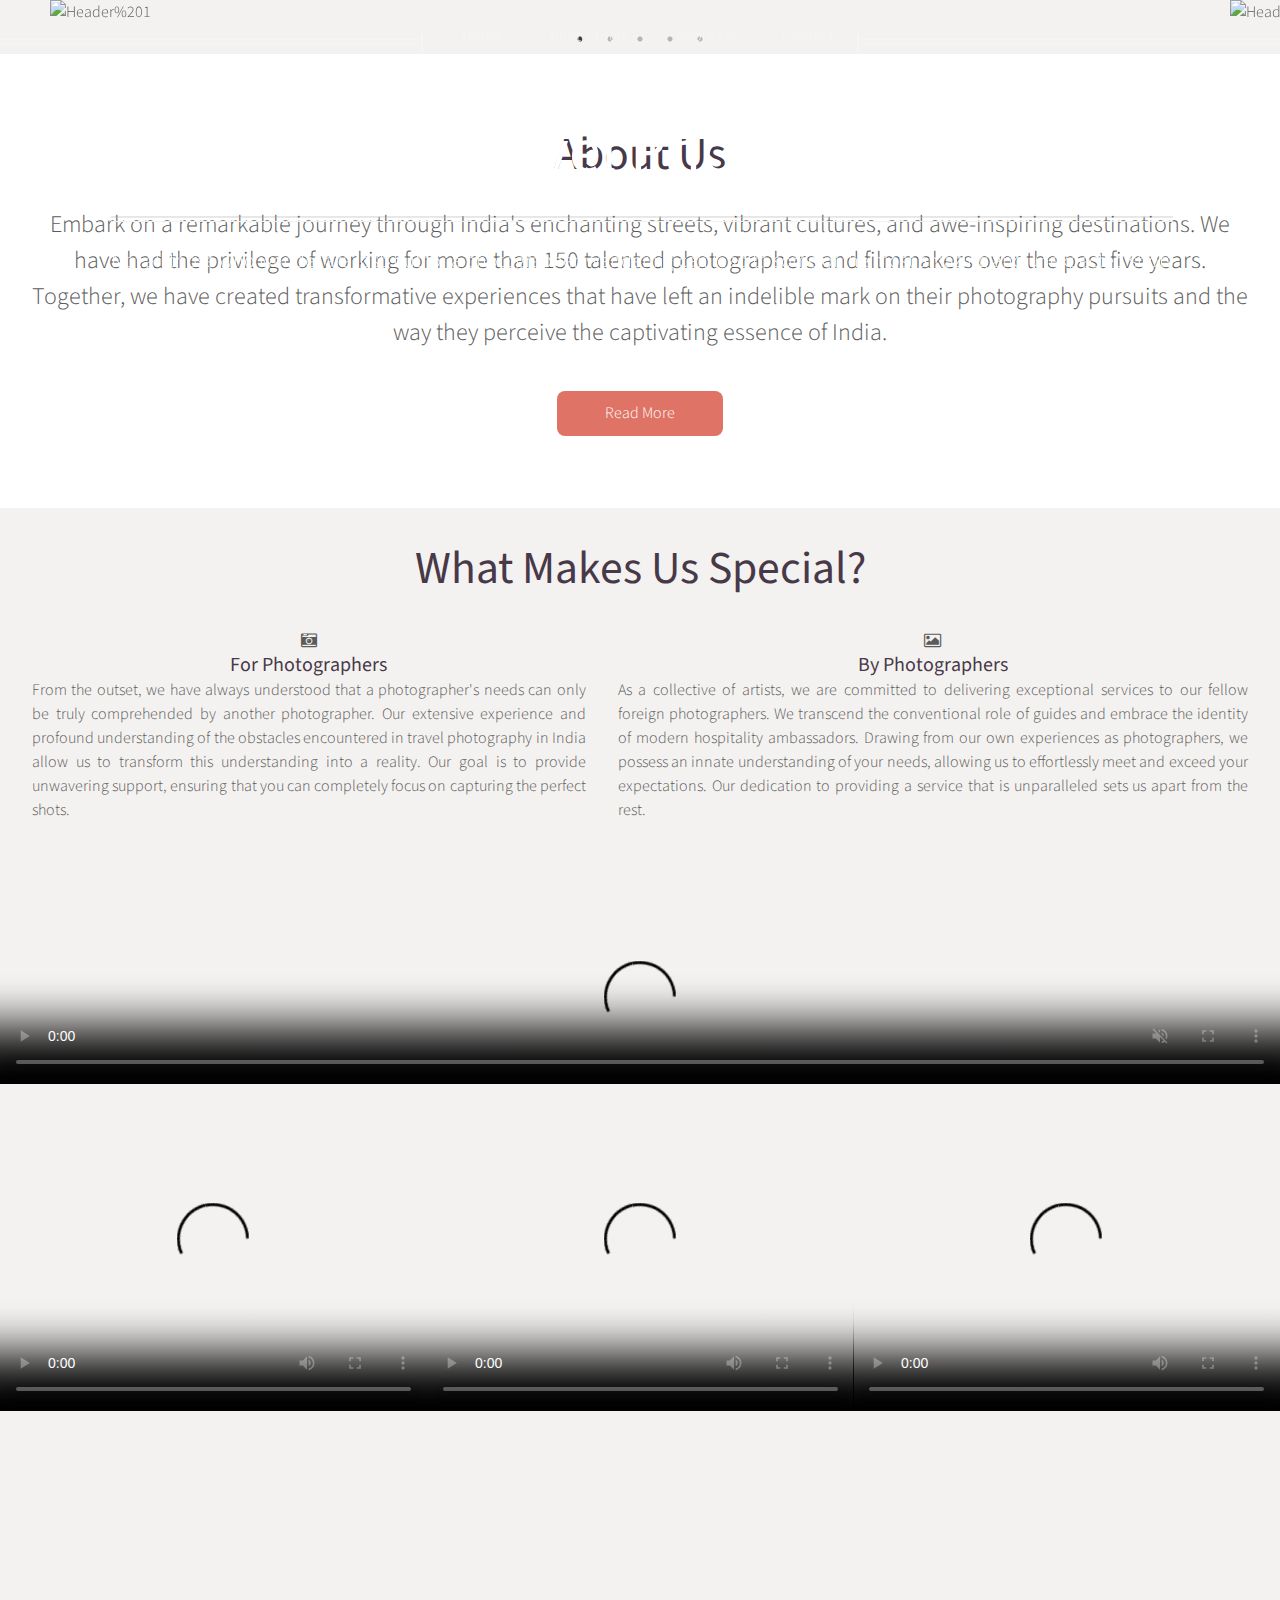
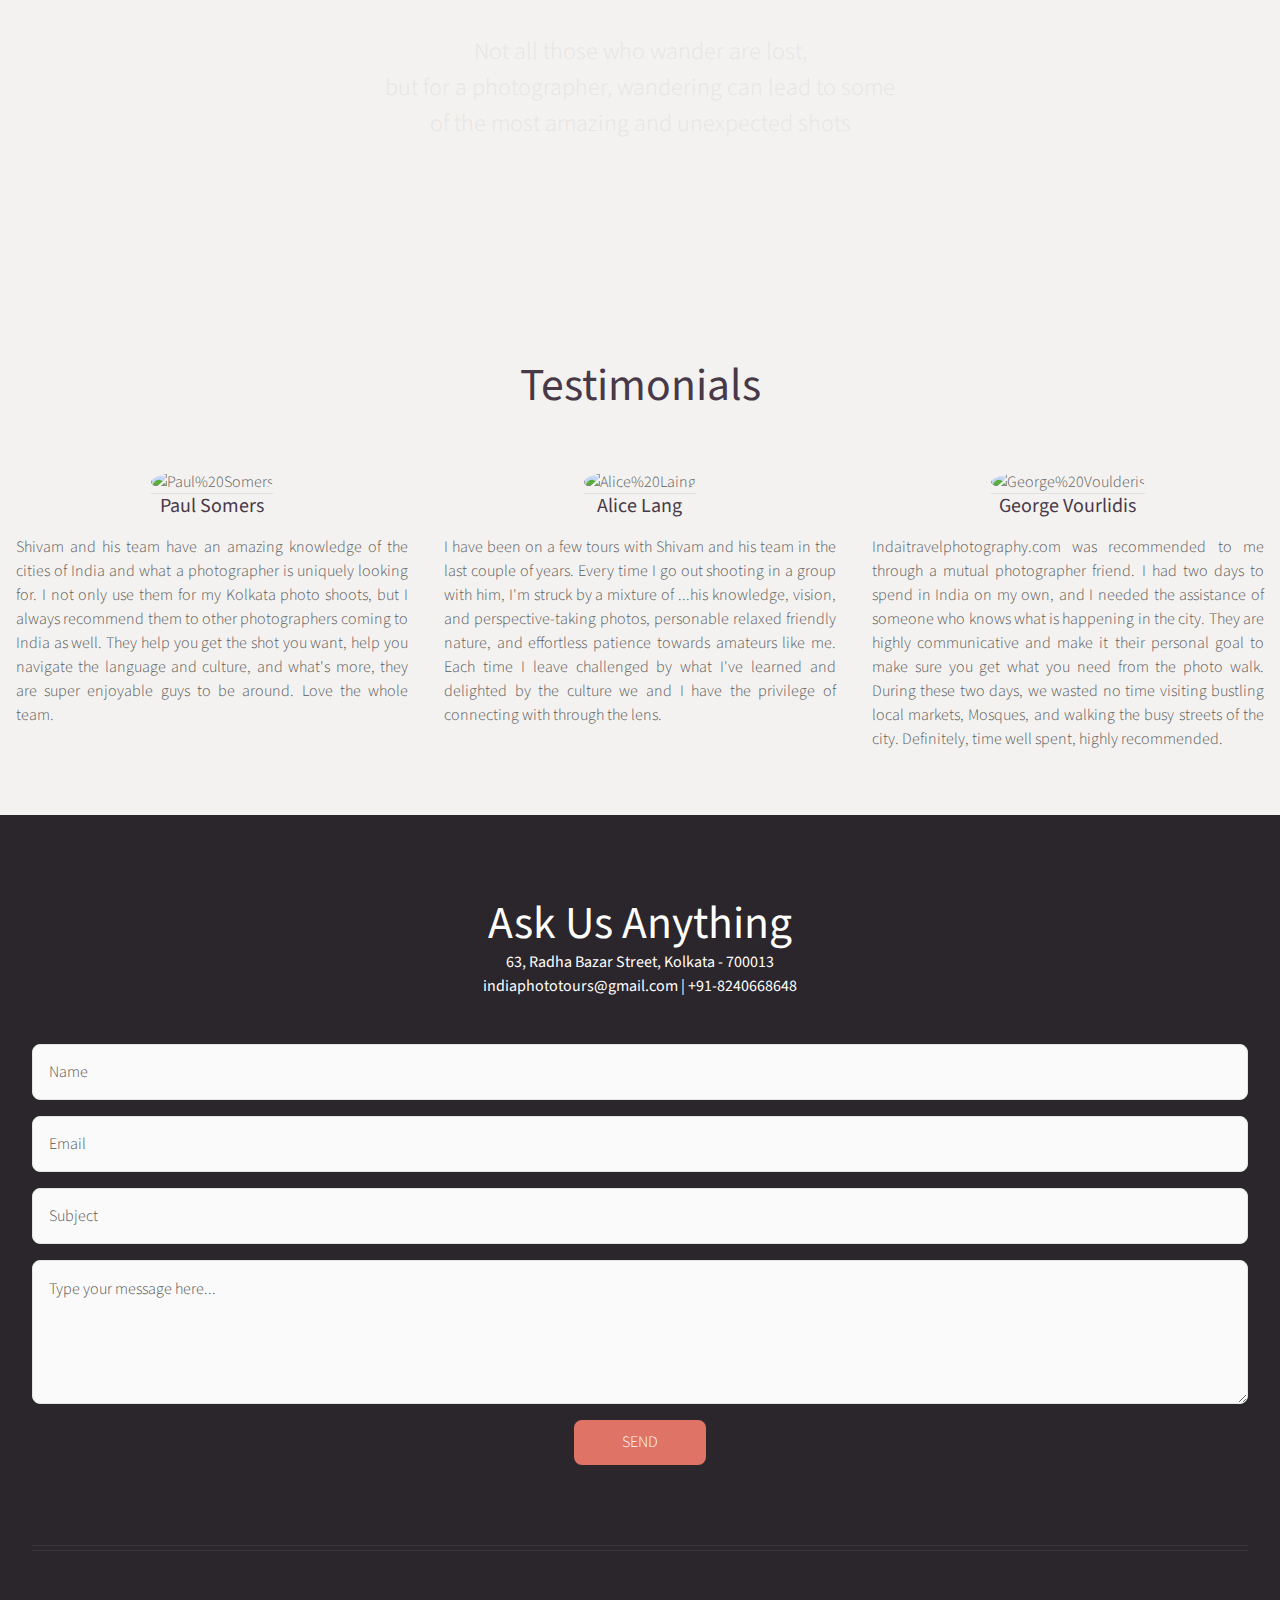
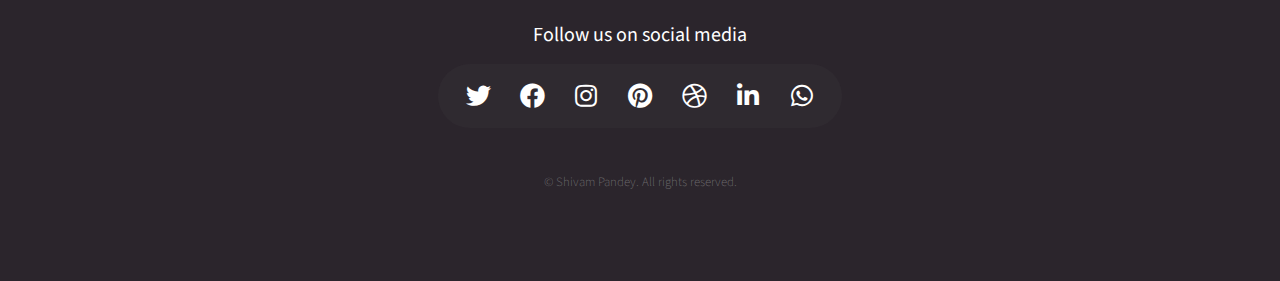
==== index.html @ 5b54e278 "added remaining" ====
<!DOCTYPE html>
<html>
  <head>
    <title>India Travel Photography</title>
    <meta charset="utf-8" />
    <meta
      name="viewport"
      content="width=device-width, initial-scale=1, user-scalable=no"
    />
    <link href="https://vjs.zencdn.net/8.3.0/video-js.css" rel="stylesheet" />
    <link rel="stylesheet" href="assets/css/main.css" />
    <link rel="stylesheet" type="text/css" href="assets/slick/slick.css" />
    <link
      rel="stylesheet"
      href="assets/css/font-awesome/css/font-awesome.min.css"
    />
    <link
      rel="stylesheet"
      type="text/css"
      href="assets/slick/slick-theme.css"
    />
    <link
      rel="apple-touch-icon"
      sizes="180x180"
      href="favicon_io/apple-touch-icon.png"
    />
    <link
      rel="icon"
      type="image/png"
      sizes="32x32"
      href="favicon_io/favicon-32x32.png"
    />
    <link
      rel="icon"
      type="image/png"
      sizes="16x16"
      href="favicon_io/favicon-16x16.png"
    />
    <link rel="manifest" href="favicon_io/site.webmanifest" />

    <noscript>
      <link rel="stylesheet" href="assets/css/noscript.css"
    /></noscript>
  </head>
  <body class="homepage is-preload">
    <div id="page-wrapper">
      <!-- Header -->
      <div class="header-wrapper">
        <div class="carousal-slick">
          <div>
            <img
              srcset="images/header_resize/Header%201.jpg"
              sizes="(min-width: 1536px) 1030px, 100vw"
              class="header-image"
              oncontextmenu="return false;"
              alt="Header%201"
            />
          </div>
          <div>
            <img
              srcset="images/header_resize/Header%202.jpg"
              class="header-image"
              oncontextmenu="return false;"
              alt="Header%202"
            />
          </div>
          <div>
            <img
              srcset="images/header_resize/Header%203.jpg"
              class="header-image"
              oncontextmenu="return false;"
              alt="Header%203"
            />
          </div>
          <div>
            <img
              srcset="images/header_resize/Header4.jpg"
              class="header-image"
              oncontextmenu="return false;"
              alt="Header%204"
            />
          </div>
          <div>
            <img
              srcset="images/header_resize/Header%205.jpg"
              sizes="(min-width: 960px) 540px, 100vw"
              class="header-image"
              oncontextmenu="return false;"
              alt="Header%205"
            />
          </div>
        </div>
        <nav id="nav">
          <ul>
            <li>
              <a href="index.html">Home</a>
            </li>
            <li>
              <a href="#">Photo Tours</a>
              <ul>
                <li>
                  <a href="tours/varanasi/">Kolkata - Varansi Photo Tour</a>
                </li>
                <li>
                  <a href="tours/durga-puja/"
                    >Kolkata X Durga Puja Photo Tour</a
                  >
                </li>
                <li>
                  <a href="tours/gajan/">Kolkata X Gajan Festival Photo Tour</a>
                </li>
                <!-- <li>
                                <a href="#">And a submenu &hellip;</a>
                                <ul>
                                  <li><a href="#">Lorem ipsum dolor</a></li>
                                  <li><a href="#">Phasellus consequat</a></li>
                                  <li><a href="#">Magna phasellus</a></li>
                                  <li><a href="#">Etiam dolore nisl</a></li>
                                </ul>
                          </li> -->
                <li>
                  <a href="tours/india/">Lens on India: Photo tour</a>
                </li>
                <li>
                  <a href="tours/nagaland/"
                    >Nagaland - Hornbill Festival Photo Tour</a
                  >
                </li>
              </ul>
            </li>
            <li>
              <a href="about/">About Us</a>
            </li>
            <li>
              <a href="#footer" class="scrolly">Contact</a>
            </li>
          </ul>
        </nav>
        <div id="header">
          <div class="inner">
            <header>
              <h1>India Travel Photography</h1>
              <hr />
              <p id="description">
                Not all those who wander are lost, but for a photographer,
                wandering can lead to some of the most amazing and unexpected
                shots
              </p>
            </header>
          </div>
        </div>
      </div>
      <!-- Banner -->
      <section id="banner">
        <header>
          <h2>About Us</h2>
          <p>
            Embark on a remarkable journey through India's enchanting streets,
            vibrant cultures, and awe-inspiring destinations. We have had the
            privilege of working for more than 150 talented photographers and
            filmmakers over the past five years. Together, we have created
            transformative experiences that have left an indelible mark on their
            photography pursuits and the way they perceive the captivating
            essence of India.
          </p>
        </header>
        <footer>
          <a href="/about/" class="button circled scrolly">Read More</a>
        </footer>
      </section>
      <section id="banner-makes-us-special">
        <header>
          <h2>What Makes Us Special?</h2>
          <div id="special-photographer" class="padding-around">
            <div id="content-for-photgrapher" class="padding-around">
              <i class="fa fa-camera-retro"></i>
              <h3>For Photographers</h3>
              <p>
                From the outset, we have always understood that a photographer's
                needs can only be truly comprehended by another photographer.
                Our extensive experience and profound understanding of the
                obstacles encountered in travel photography in India allow us to
                transform this understanding into a reality. Our goal is to
                provide unwavering support, ensuring that you can completely
                focus on capturing the perfect shots.
              </p>
            </div>
            <div id="content-by-photgrapher" class="padding-around">
              <i class="fa fa-picture-o" aria-hidden="true"></i>
              <h3>By Photographers</h3>
              <p>
                As a collective of artists, we are committed to delivering
                exceptional services to our fellow foreign photographers. We
                transcend the conventional role of guides and embrace the
                identity of modern hospitality ambassadors. Drawing from our own
                experiences as photographers, we possess an innate understanding
                of your needs, allowing us to effortlessly meet and exceed your
                expectations. Our dedication to providing a service that is
                unparalleled sets us apart from the rest.
              </p>
            </div>
          </div>
        </header>
      </section>
      <!-- Main -->
      <!-- <div class="wrapper style2">
        <article id="main" class="container special">
          <a href="#" class="image featured"
            ><img src="images/pic06.jpg" alt=""
          /></a>
          <header>
            <h2><a href="#">Sed massa imperdiet magnis</a></h2>
            <p>
              Sociis aenean eu aenean mollis mollis facilisis primis ornare
              penatibus aenean. Cursus ac enim pulvinar curabitur morbi
              convallis. Lectus malesuada sed fermentum dolore amet.
            </p>
          </header>
          <p>
            Commodo id natoque malesuada sollicitudin elit suscipit. Curae
            suspendisse mauris posuere accumsan massa posuere lacus convallis
            tellus interdum. Amet nullam fringilla nibh nulla convallis ut
            venenatis purus sit arcu sociis. Nunc fermentum adipiscing tempor
            cursus nascetur adipiscing adipiscing. Primis aliquam mus lacinia
            lobortis phasellus suscipit. Fermentum lobortis non tristique ante
            proin sociis accumsan lobortis. Auctor etiam porttitor phasellus
            tempus cubilia ultrices tempor sagittis. Nisl fermentum consequat
            integer interdum integer purus sapien. Nibh eleifend nulla nascetur
            pharetra commodo mi augue interdum tellus. Ornare cursus augue
            feugiat sodales velit lorem. Semper elementum ullamcorper lacinia
            natoque aenean scelerisque.
          </p>
          <footer>
            <a href="#" class="button">Continue Reading</a>
          </footer>
        </article>
      </div> -->
      <!-- Features -->
      <!-- <div class="wrapper style1">
        <section id="features" class="container special">
          <header>
            <h2>Tours Itenaries</h2>
            <p>Some text around how a planned itennary would be amazing</p>
          </header>
          <div class="row">
            <article class="col-4 col-12-mobile special">
              <a href="#" class="image featured"
                ><img
                  src="images/itenary_and_tours/varanasi_tours.webp"
                  alt=""
                  oncontextmenu="return false;"
              /></a>
              <header>
                <h3><a href="#">Varansi Tour</a></h3>
              </header>
              <p>
                Some generic texts about how varansi is special. How we can
                help.
              </p>
            </article>
            <article class="col-4 col-12-mobile special">
              <a href="#" class="image featured"
                ><img
                  src="images/itenary_and_tours/agra_tours.webp"
                  alt=""
                  oncontextmenu="return false;"
              /></a>
              <header>
                <h3><a href="#">Agra and Jaipur Photo Tour</a></h3>
              </header>
              <p>
                Amet nullam fringilla nibh nulla convallis tique ante proin
                sociis accumsan lobortis. Auctor etiam porttitor phasellus
                tempus cubilia ultrices tempor sagittis. Nisl fermentum
                consequat integer interdum.
              </p>
            </article>
            <article class="col-4 col-12-mobile special">
              <a href="#" class="image featured"
                ><img
                  src="images/itenary_and_tours/north_india_tour.webp"
                  alt=""
                  oncontextmenu="return false;"
              /></a>
              <header>
                <h3><a href="#">North-East India Photo Tour</a></h3>
              </header>
              <p>
                Amet nullam fringilla nibh nulla convallis tique ante proin
                sociis accumsan lobortis. Auctor etiam porttitor phasellus
                tempus cubilia ultrices tempor sagittis. Nisl fermentum
                consequat integer interdum.
              </p>
            </article>
          </div>

          <br />
          <br />

          <div class="row">
            <article class="col-4 col-12-mobile special">
              <a href="#" class="image featured"
                ><img
                  src="images/itenary_and_tours/leh_ladhak_tour.webp"
                  oncontextmenu="return false;"
                  alt="Ladhak Photo Guy Holding Camera"
              /></a>
              <header>
                <h3><a href="#">Leh-Ladakh-Kashmir Photo Tour</a></h3>
              </header>
              <p>
                Some generic texts about how varansi is special. How we can
                help.
              </p>
            </article>
            <article class="col-4 col-12-mobile special">
              <a href="#" class="image featured"
                ><img
                  src="images/itenary_and_tours/rajasthan_tour.webp"
                  alt=""
                  oncontextmenu="return false;"
              /></a>
              <header>
                <h3><a href="#">Rajasthan Photo Tour</a></h3>
              </header>
              <p>
                Amet nullam fringilla nibh nulla convallis tique ante proin
                sociis accumsan lobortis. Auctor etiam porttitor phasellus
                tempus cubilia ultrices tempor sagittis. Nisl fermentum
                consequat integer interdum.
              </p>
            </article>
            <article class="col-4 col-12-mobile special">
              <a href="#" class="image featured"
                ><img
                  src="images/itenary_and_tours/delhi_tours.webp"
                  alt=""
                  oncontextmenu="return false;"
              /></a>
              <header>
                <h3><a href="#">Delhi Photo Tour</a></h3>
              </header>
              <p>
                Amet nullam fringilla nibh nulla convallis tique ante proin
                sociis accumsan lobortis. Auctor etiam porttitor phasellus
                tempus cubilia ultrices tempor sagittis. Nisl fermentum
                consequat integer interdum.
              </p>
            </article>
          </div>
          <footer>
            <a href="#banner" class="button circled scrolly">More Itenaries</a>
          </footer>
        </section>
      </div> -->
      <!-- Carousel -->
      <!-- <section class="carousel">
        <header style="text-align: center">
          <h2>Previous / Upcoming Tour Plans</h2>
          <p>Some text around how amazing our reviews are</p>
        </header>
        <div class="reel">
          <article>
            <a href="#" class="image featured"
              ><img src="images/pic01.jpg" alt=""
            /></a>
            <header>
              <h3><a href="#">Pulvinar sagittis congue</a></h3>
            </header>
            <p>
              Commodo id natoque malesuada sollicitudin elit suscipit magna.
            </p>
          </article>

          <article>
            <a href="#" class="image featured"
              ><img src="images/pic02.jpg" alt=""
            /></a>
            <header>
              <h3><a href="#">Fermentum sagittis proin</a></h3>
            </header>
            <p>
              Commodo id natoque malesuada sollicitudin elit suscipit magna.
            </p>
          </article>

          <article>
            <a href="#" class="image featured"
              ><img src="images/pic03.jpg" alt=""
            /></a>
            <header>
              <h3><a href="#">Sed quis rhoncus placerat</a></h3>
            </header>
            <p>
              Commodo id natoque malesuada sollicitudin elit suscipit magna.
            </p>
          </article>

          <article>
            <a href="#" class="image featured"
              ><img src="images/pic04.jpg" alt=""
            /></a>
            <header>
              <h3><a href="#">Ultrices urna sit lobortis</a></h3>
            </header>
            <p>
              Commodo id natoque malesuada sollicitudin elit suscipit magna.
            </p>
          </article>

          <article>
            <a href="#" class="image featured"
              ><img src="images/pic05.jpg" alt=""
            /></a>
            <header>
              <h3><a href="#">Varius magnis sollicitudin</a></h3>
            </header>
            <p>
              Commodo id natoque malesuada sollicitudin elit suscipit magna.
            </p>
          </article>

          <article>
            <a href="#" class="image featured"
              ><img src="images/pic01.jpg" alt=""
            /></a>
            <header>
              <h3><a href="#">Pulvinar sagittis congue</a></h3>
            </header>
            <p>
              Commodo id natoque malesuada sollicitudin elit suscipit magna.
            </p>
          </article>

          <article>
            <a href="#" class="image featured"
              ><img src="images/pic02.jpg" alt=""
            /></a>
            <header>
              <h3><a href="#">Fermentum sagittis proin</a></h3>
            </header>
            <p>
              Commodo id natoque malesuada sollicitudin elit suscipit magna.
            </p>
          </article>

          <article>
            <a href="#" class="image featured"
              ><img src="images/pic03.jpg" alt=""
            /></a>
            <header>
              <h3><a href="#">Sed quis rhoncus placerat</a></h3>
            </header>
            <p>
              Commodo id natoque malesuada sollicitudin elit suscipit magna.
            </p>
          </article>

          <article>
            <a href="#" class="image featured"
              ><img src="images/pic04.jpg" alt=""
            /></a>
            <header>
              <h3><a href="#">Ultrices urna sit lobortis</a></h3>
            </header>
            <p>
              Commodo id natoque malesuada sollicitudin elit suscipit magna.
            </p>
          </article>

          <article>
            <a href="#" class="image featured"
              ><img src="images/pic05.jpg" alt=""
            /></a>
            <header>
              <h3><a href="#">Varius magnis sollicitudin</a></h3>
            </header>
            <p>
              Commodo id natoque malesuada sollicitudin elit suscipit magna.
            </p>
          </article>
        </div>
      </section> -->
      <section>
        <div id="video-container">
          <div id="active-video">
            <video
              autoplay=""
              muted=""
              id="active-video-first"
              class="video-js vjs-default-skin"
              controls=""
              preload="auto"
              poster="videos/video1_img.png"
              data-setup="{}"
            >
              <source src="videos/Sample%20Video%201.MP4" type="video/mp4" />
              <p class="vjs-no-js">
                To view this video please enable JavaScript, and consider
                upgrading to a web browser that
                <a
                  href="https://videojs.com/html5-video-support/"
                  target="_blank"
                  >supports HTML5 video</a
                >
              </p>
            </video>
          </div>
          <div id="row-video">
            <video
              class="video-js vjs-default-skin non-active-video"
              controls=""
              preload="auto"
              poster="videos/video_2_img.png"
              data-setup="{}"
            >
              <source src="videos/Sample%20Video%202.MP4" type="video/mp4" />
              <source src="MY_VIDEO.webm" type="video/webm" />
              <p class="vjs-no-js">
                To view this video please enable JavaScript, and consider
                upgrading to a web browser that
                <a
                  href="https://videojs.com/html5-video-support/"
                  target="_blank"
                  >supports HTML5 video</a
                >
              </p>
            </video>
            <video
              class="video-js vjs-default-skin non-active-video"
              controls=""
              preload="auto"
              poster="videos/video_3_img.png"
              data-setup="{}"
            >
              <source src="videos/Sample%20Video%203.MP4" type="video/mp4" />
              <source src="MY_VIDEO.webm" type="video/webm" />
              <p class="vjs-no-js">
                To view this video please enable JavaScript, and consider
                upgrading to a web browser that
                <a
                  href="https://videojs.com/html5-video-support/"
                  target="_blank"
                  >supports HTML5 video</a
                >
              </p>
            </video>
            <video
              class="video-js vjs-default-skin non-active-video"
              controls=""
              preload="auto"
              poster="videos/video1_img.png"
              data-setup="{}"
            >
              <source src="videos/Sample%20Video%201.MP4" type="video/mp4" />
              <source src="MY_VIDEO.webm" type="video/webm" />
              <p class="vjs-no-js">
                To view this video please enable JavaScript, and consider
                upgrading to a web browser that
                <a
                  href="https://videojs.com/html5-video-support/"
                  target="_blank"
                  >supports HTML5 video</a
                >
              </p>
            </video>
          </div>
        </div>
      </section>
      <br />
      <section id="not-all-those-wander" class="container special">
        <div class="inner">
          <header class="padding-small">
            <p>
              Not all those who wander are lost,<br />
              but for a photographer, wandering can lead to some<br />
              of the most amazing and unexpected shots
            </p>
          </header>
        </div>
      </section>
      <br />
      <section class="container special">
        <header>
          <h2>Testimonials</h2>
        </header>
        <br />
        <div class="row padding-small">
          <article class="col-4 col-12-mobile special review-box">
            <a href="#"
              ><img
                class="reviewer-image"
                src="images/reviews/Paul%20Somers.webp"
                alt="Paul%20Somers"
                oncontextmenu="return false;"
            /></a>
            <header>
              <h3><a href="#">Paul Somers</a></h3>
            </header>
            <p>
              Shivam and his team have an amazing knowledge of the cities of
              India and what a photographer is uniquely looking for. I not only
              use them for my Kolkata photo shoots, but I always recommend them
              to other photographers coming to India as well. They help you get
              the shot you want, help you navigate the language and culture, and
              what's more, they are super enjoyable guys to be around. Love the
              whole team.
            </p>
          </article>
          <article class="col-4 col-12-mobile special review-box">
            <a href="#"
              ><img
                class="reviewer-image"
                src="images/reviews/Alice%20Laing.webp"
                alt="Alice%20Laing"
                oncontextmenu="return false;"
            /></a>
            <header>
              <h3><a href="#">Alice Lang</a></h3>
            </header>
            <p>
              I have been on a few tours with Shivam and his team in the last
              couple of years. Every time I go out shooting in a group with him,
              I'm struck by a mixture of ...his knowledge, vision, and
              perspective-taking photos, personable relaxed friendly nature, and
              effortless patience towards amateurs like me. Each time I leave
              challenged by what I've learned and delighted by the culture we
              and I have the privilege of connecting with through the lens.
            </p>
          </article>
          <article class="col-4 col-12-mobile special review-box">
            <a href="#"
              ><img
                class="reviewer-image"
                src="images/reviews/George%20Voulderis.webp"
                alt="George%20Voulderis"
                oncontextmenu="return false;"
            /></a>
            <header>
              <h3><a href="#">George Vourlidis</a></h3>
            </header>
            <p>
              Indaitravelphotography.com was recommended to me through a mutual
              photographer friend. I had two days to spend in India on my own,
              and I needed the assistance of someone who knows what is happening
              in the city. They are highly communicative and make it their
              personal goal to make sure you get what you need from the photo
              walk. During these two days, we wasted no time visiting bustling
              local markets, Mosques, and walking the busy streets of the city.
              Definitely, time well spent, highly recommended.
            </p>
          </article>
        </div>
      </section>
      <br />
      <br />
      <!-- Footer -->
      <div id="footer">
        <div class="container">
          <div>
            <h2>Ask Us Anything</h2>
            <h4>63, Radha Bazar Street, Kolkata - 700013</h4>
            <h6>indiaphototours@gmail.com | +91-8240668648</h6>
          </div>
          <br />
          <br />
          <div id="form-div">
            <form class="form" id="form1" name="form1">
              <p class="name">
                <input
                  name="name"
                  type="text"
                  class="validate[required,custom[onlyLetter],length[0,100]] feedback-input"
                  placeholder="Name"
                  id="name"
                />
              </p>
              <p class="email">
                <input
                  name="email"
                  type="text"
                  class="validate[required,custom[email]] feedback-input"
                  id="email"
                  placeholder="Email"
                />
              </p>
              <p class="subject">
                <input
                  name="subject"
                  type="text"
                  class="feedback-input"
                  id="subject"
                  placeholder="Subject"
                />
              </p>
              <p class="text">
                <textarea
                  name="text"
                  class="validate[required,length[6,300]] feedback-input"
                  id="comment"
                  placeholder="Type your message here..."
                ></textarea>
              </p>
              <div class="submit">
                <input type="submit" value="SEND" id="button-blue" />
                <div class="ease"></div>
              </div>
            </form>
          </div>
          <hr />
          <div class="row">
            <div class="col-12">
              <!-- Contact -->
              <section class="contact">
                <header>
                  <h3>Follow us on social media</h3>
                </header>
                <ul class="icons">
                  <li>
                    <a href="#" class="icon brands fa-twitter"
                      ><span class="label">Twitter</span></a
                    >
                  </li>
                  <li>
                    <a href="#" class="icon brands fa-facebook-f"
                      ><span class="label">Facebook</span></a
                    >
                  </li>
                  <li>
                    <a href="#" class="icon brands fa-instagram"
                      ><span class="label">Instagram</span></a
                    >
                  </li>
                  <li>
                    <a href="#" class="icon brands fa-pinterest"
                      ><span class="label">Pinterest</span></a
                    >
                  </li>
                  <li>
                    <a href="#" class="icon brands fa-dribbble"
                      ><span class="label">Dribbble</span></a
                    >
                  </li>
                  <li>
                    <a href="#" class="icon brands fa-linkedin-in"
                      ><span class="label">Linkedin</span></a
                    >
                  </li>
                  <li>
                    <a href="#" class="icon brands fa-whatsapp"
                      ><span class="label">WhatsApp</span></a
                    >
                  </li>
                </ul>
              </section>
              <!-- Copyright -->
              <div class="copyright">
                <ul class="menu">
                  <li>© Shivam Pandey. All rights reserved.</li>
                </ul>
              </div>
            </div>
          </div>
        </div>
      </div>
    </div>
    <!-- Scripts -->
    <script src="https://vjs.zencdn.net/8.3.0/video.min.js"></script>
    <script src="assets/js/jquery.min.js"></script>
    <script src="assets/js/jquery.dropotron.min.js"></script>
    <script src="assets/js/jquery.scrolly.min.js"></script>
    <script src="assets/js/jquery.scrollex.min.js"></script>
    <script src="assets/js/browser.min.js"></script>
    <script src="assets/js/breakpoints.min.js"></script>
    <script src="assets/js/util.js"></script>
    <script src="assets/js/main.js"></script>
    <script type="text/javascript" src="assets/slick/slick.min.js"></script>
    <script type="text/javascript">
      $(document).ready(function () {
        $(".carousal-slick").slick({
          infinite: true,
          dots: true,
          slidesToShow: 1,
          adaptiveHeight: true,
          speed: 5000,
          lazyLoad: "ondemand",
          slidesToScroll: 1,
          autoplay: true,
          autoplaySpeed: 2000,
          arrows: false,
          centerMode: true,
        });
      });
    </script>
  </body>
</html>
---- assets/css/main.css ----
@import url("https://fonts.googleapis.com/css?family=Source+Sans+Pro:300,300italic,400,400italic,600");
@import url("fontawesome-all.min.css");

/*
	Helios by HTML5 UP
	html5up.net | @ajlkn
	Free for personal and commercial use under the CCA 3.0 license (html5up.net/license)
*/

html,
body,
div,
span,
applet,
object,
iframe,
h1,
h2,
h3,
h4,
h5,
h6,
p,
blockquote,
pre,
a,
abbr,
acronym,
address,
big,
cite,
code,
del,
dfn,
em,
img,
ins,
kbd,
q,
s,
samp,
small,
strike,
strong,
sub,
sup,
tt,
var,
b,
u,
i,
center,
dl,
dt,
dd,
ol,
ul,
li,
fieldset,
form,
label,
legend,
table,
caption,
tbody,
tfoot,
thead,
tr,
th,
td,
article,
aside,
canvas,
details,
embed,
figure,
figcaption,
footer,
header,
hgroup,
menu,
nav,
output,
ruby,
section,
summary,
time,
mark,
audio,
video {
  margin: 0;
  padding: 0;
  border: 0;
  font-size: 100%;
  font: inherit;
  vertical-align: baseline;
}

article,
aside,
details,
figcaption,
figure,
footer,
header,
hgroup,
menu,
nav,
section {
  display: block;
}

body {
  line-height: 1;
}

ol,
ul {
  list-style: none;
}

blockquote,
q {
  quotes: none;
}

blockquote:before,
blockquote:after,
q:before,
q:after {
  content: "";
  content: none;
}

table {
  border-collapse: collapse;
  border-spacing: 0;
}

body {
  -webkit-text-size-adjust: none;
}

mark {
  background-color: transparent;
  color: inherit;
}

input::-moz-focus-inner {
  border: 0;
  padding: 0;
}

input,
select,
textarea {
  -moz-appearance: none;
  -webkit-appearance: none;
  -ms-appearance: none;
  appearance: none;
}

/* Basic */

html {
  box-sizing: border-box;
}

*,
*:before,
*:after {
  box-sizing: inherit;
}

body {
  background: #f4f2f0;
  color: #5b5b5b;
  font-size: 15pt;
  line-height: 1.85em;
  font-family: "Source Sans Pro", sans-serif;
  font-weight: 300;
}

body.is-preload *,
body.is-preload *:before,
body.is-preload *:after {
  -moz-animation: none !important;
  -webkit-animation: none !important;
  -ms-animation: none !important;
  animation: none !important;
  -moz-transition: none !important;
  -webkit-transition: none !important;
  -ms-transition: none !important;
  transition: none !important;
}

input,
textarea,
select {
  font-size: 15pt;
  line-height: 1.85em;
  font-family: "Source Sans Pro", sans-serif;
  font-weight: 300;
}

h1,
h2,
h3,
h4,
h5,
h6 {
  font-weight: 400;
  color: #483949;
  line-height: 1.25em;
}

h1 a,
h2 a,
h3 a,
h4 a,
h5 a,
h6 a {
  color: inherit;
  text-decoration: none;
  border-bottom-color: transparent;
}

h1 strong,
h2 strong,
h3 strong,
h4 strong,
h5 strong,
h6 strong {
  font-weight: 600;
}

h2 {
  font-size: 2.85em;
}

h3 {
  font-size: 1.25em;
}

h4 {
  font-size: 1em;
  margin: 0 0 0.25em 0;
}

strong,
b {
  font-weight: 400;
  color: #483949;
}

em,
i {
  font-style: italic;
}

a {
  color: inherit;
  border-bottom: solid 1px rgba(128, 128, 128, 0.15);
  text-decoration: none;
  -moz-transition: background-color 0.35s ease-in-out, color 0.35s ease-in-out,
    border-bottom-color 0.35s ease-in-out;
  -webkit-transition: background-color 0.35s ease-in-out,
    color 0.35s ease-in-out, border-bottom-color 0.35s ease-in-out;
  -ms-transition: background-color 0.35s ease-in-out, color 0.35s ease-in-out,
    border-bottom-color 0.35s ease-in-out;
  transition: background-color 0.35s ease-in-out, color 0.35s ease-in-out,
    border-bottom-color 0.35s ease-in-out;
}

a:hover {
  color: #ef8376;
  border-bottom-color: transparent;
}

sub {
  position: relative;
  top: 0.5em;
  font-size: 0.8em;
}

sup {
  position: relative;
  top: -0.5em;
  font-size: 0.8em;
}

blockquote {
  border-left: solid 0.5em #ddd;
  padding: 1em 0 1em 2em;
  font-style: italic;
}

p,
ul,
ol,
dl,
table {
  margin-bottom: 1em;
}

p {
  text-align: justify;
}

br.clear {
  clear: both;
}

hr {
  position: relative;
  display: block;
  border: 0;
  top: 4.5em;
  margin-bottom: 9em;
  height: 6px;
  border-top: solid 1px rgba(128, 128, 128, 0.2);
  border-bottom: solid 1px rgba(128, 128, 128, 0.2);
}

hr:before,
hr:after {
  content: "";
  position: absolute;
  top: -8px;
  display: block;
  width: 1px;
  height: 21px;
  background: rgba(128, 128, 128, 0.2);
}

hr:before {
  left: -1px;
}

hr:after {
  right: -1px;
}

.timestamp {
  color: rgba(128, 128, 128, 0.75);
  font-size: 0.8em;
}

/* Container */

.container {
  text-align: center;
  margin: 0 auto;
  max-width: 100%;
  width: 1400px;
}

@media screen and (max-width: 1680px) {
  .container {
    width: 1200px;
  }
}

@media screen and (max-width: 1280px) {
  .container {
    width: 100%;
  }
}

@media screen and (max-width: 960px) {
  .container {
    width: 100%;
  }
}

@media screen and (max-width: 840px) {
  .container {
    width: 100%;
  }
}

@media screen and (max-width: 736px) {
  .container {
    width: 100%;
  }
}

/* Row */

.row {
  display: flex;
  flex-wrap: wrap;
  box-sizing: border-box;
  align-items: stretch;
}

.row > * {
  box-sizing: border-box;
}

.row.gtr-uniform > * > :last-child {
  margin-bottom: 0;
}

.row.aln-left {
  justify-content: flex-start;
}

.row.aln-center {
  justify-content: center;
}

.row.aln-right {
  justify-content: flex-end;
}

.row.aln-top {
  align-items: flex-start;
}

.row.aln-middle {
  align-items: center;
}

.row.aln-bottom {
  align-items: flex-end;
}

.row > .imp {
  order: -1;
}

.row > .col-1 {
  width: 8.33333%;
}

.row > .off-1 {
  margin-left: 8.33333%;
}

.row > .col-2 {
  width: 16.66667%;
}

.row > .off-2 {
  margin-left: 16.66667%;
}

.row > .col-3 {
  width: 25%;
}

.row > .off-3 {
  margin-left: 25%;
}

.row > .col-4 {
  width: 33.33333%;
}

.row > .off-4 {
  margin-left: 33.33333%;
}

.row > .col-5 {
  width: 41.66667%;
}

.row > .off-5 {
  margin-left: 41.66667%;
}

.row > .col-6 {
  width: 50%;
}

.row > .off-6 {
  margin-left: 50%;
}

.row > .col-7 {
  width: 58.33333%;
}

.row > .off-7 {
  margin-left: 58.33333%;
}

.row > .col-8 {
  width: 66.66667%;
}

.row > .off-8 {
  margin-left: 66.66667%;
}

.row > .col-9 {
  width: 75%;
}

.row > .off-9 {
  margin-left: 75%;
}

.row > .col-10 {
  width: 83.33333%;
}

.row > .off-10 {
  margin-left: 83.33333%;
}

.row > .col-11 {
  width: 91.66667%;
}

.row > .off-11 {
  margin-left: 91.66667%;
}

.row > .col-12 {
  width: 100%;
}

.row > .off-12 {
  margin-left: 100%;
}

.row.gtr-0 {
  margin-top: 0px;
  margin-left: 0px;
}

.row.gtr-0 > * {
  padding: 0px 0 0 0px;
}

.row.gtr-0.gtr-uniform {
  margin-top: 0px;
}

.row.gtr-0.gtr-uniform > * {
  padding-top: 0px;
}

.row.gtr-25 {
  margin-top: -10px;
  margin-left: -10px;
}

.row.gtr-25 > * {
  padding: 10px 0 0 10px;
}

.row.gtr-25.gtr-uniform {
  margin-top: -10px;
}

.row.gtr-25.gtr-uniform > * {
  padding-top: 10px;
}

.row.gtr-50 {
  margin-top: -20px;
  margin-left: -20px;
}

.row.gtr-50 > * {
  padding: 20px 0 0 20px;
}

.row.gtr-50.gtr-uniform {
  margin-top: -20px;
}

.row.gtr-50.gtr-uniform > * {
  padding-top: 20px;
}

.row {
  margin-top: -40px;
  margin-left: -40px;
}

.row > * {
  padding: 40px 0 0 40px;
}

.row.gtr-uniform {
  margin-top: -40px;
}

.row.gtr-uniform > * {
  padding-top: 40px;
}

.row.gtr-150 {
  margin-top: -60px;
  margin-left: -60px;
}

.row.gtr-150 > * {
  padding: 60px 0 0 60px;
}

.row.gtr-150.gtr-uniform {
  margin-top: -60px;
}

.row.gtr-150.gtr-uniform > * {
  padding-top: 60px;
}

.row.gtr-200 {
  margin-top: -80px;
  margin-left: -80px;
}

.row.gtr-200 > * {
  padding: 80px 0 0 80px;
}

.row.gtr-200.gtr-uniform {
  margin-top: -80px;
}

.row.gtr-200.gtr-uniform > * {
  padding-top: 80px;
}

@media screen and (max-width: 1680px) {
  .row {
    display: flex;
    flex-wrap: wrap;
    box-sizing: border-box;
    align-items: stretch;
  }

  .row > * {
    box-sizing: border-box;
  }

  .row.gtr-uniform > * > :last-child {
    margin-bottom: 0;
  }

  .row.aln-left {
    justify-content: flex-start;
  }

  .row.aln-center {
    justify-content: center;
  }

  .row.aln-right {
    justify-content: flex-end;
  }

  .row.aln-top {
    align-items: flex-start;
  }

  .row.aln-middle {
    align-items: center;
  }

  .row.aln-bottom {
    align-items: flex-end;
  }

  .row > .imp-wide {
    order: -1;
  }

  .row > .col-1-wide {
    width: 8.33333%;
  }

  .row > .off-1-wide {
    margin-left: 8.33333%;
  }

  .row > .col-2-wide {
    width: 16.66667%;
  }

  .row > .off-2-wide {
    margin-left: 16.66667%;
  }

  .row > .col-3-wide {
    width: 25%;
  }

  .row > .off-3-wide {
    margin-left: 25%;
  }

  .row > .col-4-wide {
    width: 33.33333%;
  }

  .row > .off-4-wide {
    margin-left: 33.33333%;
  }

  .row > .col-5-wide {
    width: 41.66667%;
  }

  .row > .off-5-wide {
    margin-left: 41.66667%;
  }

  .row > .col-6-wide {
    width: 50%;
  }

  .row > .off-6-wide {
    margin-left: 50%;
  }

  .row > .col-7-wide {
    width: 58.33333%;
  }

  .row > .off-7-wide {
    margin-left: 58.33333%;
  }

  .row > .col-8-wide {
    width: 66.66667%;
  }

  .row > .off-8-wide {
    margin-left: 66.66667%;
  }

  .row > .col-9-wide {
    width: 75%;
  }

  .row > .off-9-wide {
    margin-left: 75%;
  }

  .row > .col-10-wide {
    width: 83.33333%;
  }

  .row > .off-10-wide {
    margin-left: 83.33333%;
  }

  .row > .col-11-wide {
    width: 91.66667%;
  }

  .row > .off-11-wide {
    margin-left: 91.66667%;
  }

  .row > .col-12-wide {
    width: 100%;
  }

  .row > .off-12-wide {
    margin-left: 100%;
  }

  .row.gtr-0 {
    margin-top: 0px;
    margin-left: 0px;
  }

  .row.gtr-0 > * {
    padding: 0px 0 0 0px;
  }

  .row.gtr-0.gtr-uniform {
    margin-top: 0px;
  }

  .row.gtr-0.gtr-uniform > * {
    padding-top: 0px;
  }

  .row.gtr-25 {
    margin-top: -10px;
    margin-left: -10px;
  }

  .row.gtr-25 > * {
    padding: 10px 0 0 10px;
  }

  .row.gtr-25.gtr-uniform {
    margin-top: -10px;
  }

  .row.gtr-25.gtr-uniform > * {
    padding-top: 10px;
  }

  .row.gtr-50 {
    margin-top: -20px;
    margin-left: -20px;
  }

  .row.gtr-50 > * {
    padding: 20px 0 0 20px;
  }

  .row.gtr-50.gtr-uniform {
    margin-top: -20px;
  }

  .row.gtr-50.gtr-uniform > * {
    padding-top: 20px;
  }

  .row {
    margin-top: -40px;
    margin-left: -40px;
  }

  .row > * {
    padding: 40px 0 0 40px;
  }

  .row.gtr-uniform {
    margin-top: -40px;
  }

  .row.gtr-uniform > * {
    padding-top: 40px;
  }

  .row.gtr-150 {
    margin-top: -60px;
    margin-left: -60px;
  }

  .row.gtr-150 > * {
    padding: 60px 0 0 60px;
  }

  .row.gtr-150.gtr-uniform {
    margin-top: -60px;
  }

  .row.gtr-150.gtr-uniform > * {
    padding-top: 60px;
  }

  .row.gtr-200 {
    margin-top: -80px;
    margin-left: -80px;
  }

  .row.gtr-200 > * {
    padding: 80px 0 0 80px;
  }

  .row.gtr-200.gtr-uniform {
    margin-top: -80px;
  }

  .row.gtr-200.gtr-uniform > * {
    padding-top: 80px;
  }
}

@media screen and (max-width: 1280px) {
  .row {
    display: flex;
    flex-wrap: wrap;
    box-sizing: border-box;
    align-items: stretch;
  }

  .row > * {
    box-sizing: border-box;
  }

  .row.gtr-uniform > * > :last-child {
    margin-bottom: 0;
  }

  .row.aln-left {
    justify-content: flex-start;
  }

  .row.aln-center {
    justify-content: center;
  }

  .row.aln-right {
    justify-content: flex-end;
  }

  .row.aln-top {
    align-items: flex-start;
  }

  .row.aln-middle {
    align-items: center;
  }

  .row.aln-bottom {
    align-items: flex-end;
  }

  .row > .imp-normal {
    order: -1;
  }

  .row > .col-1-normal {
    width: 8.33333%;
  }

  .row > .off-1-normal {
    margin-left: 8.33333%;
  }

  .row > .col-2-normal {
    width: 16.66667%;
  }

  .row > .off-2-normal {
    margin-left: 16.66667%;
  }

  .row > .col-3-normal {
    width: 25%;
  }

  .row > .off-3-normal {
    margin-left: 25%;
  }

  .row > .col-4-normal {
    width: 33.33333%;
  }

  .row > .off-4-normal {
    margin-left: 33.33333%;
  }

  .row > .col-5-normal {
    width: 41.66667%;
  }

  .row > .off-5-normal {
    margin-left: 41.66667%;
  }

  .row > .col-6-normal {
    width: 50%;
  }

  .row > .off-6-normal {
    margin-left: 50%;
  }

  .row > .col-7-normal {
    width: 58.33333%;
  }

  .row > .off-7-normal {
    margin-left: 58.33333%;
  }

  .row > .col-8-normal {
    width: 66.66667%;
  }

  .row > .off-8-normal {
    margin-left: 66.66667%;
  }

  .row > .col-9-normal {
    width: 75%;
  }

  .row > .off-9-normal {
    margin-left: 75%;
  }

  .row > .col-10-normal {
    width: 83.33333%;
  }

  .row > .off-10-normal {
    margin-left: 83.33333%;
  }

  .row > .col-11-normal {
    width: 91.66667%;
  }

  .row > .off-11-normal {
    margin-left: 91.66667%;
  }

  .row > .col-12-normal {
    width: 100%;
  }

  .row > .off-12-normal {
    margin-left: 100%;
  }

  .row.gtr-0 {
    margin-top: 0px;
    margin-left: 0px;
  }

  .row.gtr-0 > * {
    padding: 0px 0 0 0px;
  }

  .row.gtr-0.gtr-uniform {
    margin-top: 0px;
  }

  .row.gtr-0.gtr-uniform > * {
    padding-top: 0px;
  }

  .row.gtr-25 {
    margin-top: -9px;
    margin-left: -9px;
  }

  .row.gtr-25 > * {
    padding: 9px 0 0 9px;
  }

  .row.gtr-25.gtr-uniform {
    margin-top: -9px;
  }

  .row.gtr-25.gtr-uniform > * {
    padding-top: 9px;
  }

  .row.gtr-50 {
    margin-top: -18px;
    margin-left: -18px;
  }

  .row.gtr-50 > * {
    padding: 18px 0 0 18px;
  }

  .row.gtr-50.gtr-uniform {
    margin-top: -18px;
  }

  .row.gtr-50.gtr-uniform > * {
    padding-top: 18px;
  }

  .row {
    margin-top: -36px;
    margin-left: -36px;
  }

  .row > * {
    padding: 36px 0 0 36px;
  }

  .row.gtr-uniform {
    margin-top: -36px;
  }

  .row.gtr-uniform > * {
    padding-top: 36px;
  }

  .row.gtr-150 {
    margin-top: -54px;
    margin-left: -54px;
  }

  .row.gtr-150 > * {
    padding: 54px 0 0 54px;
  }

  .row.gtr-150.gtr-uniform {
    margin-top: -54px;
  }

  .row.gtr-150.gtr-uniform > * {
    padding-top: 54px;
  }

  .row.gtr-200 {
    margin-top: -72px;
    margin-left: -72px;
  }

  .row.gtr-200 > * {
    padding: 72px 0 0 72px;
  }

  .row.gtr-200.gtr-uniform {
    margin-top: -72px;
  }

  .row.gtr-200.gtr-uniform > * {
    padding-top: 72px;
  }
}

@media screen and (max-width: 960px) {
  .row {
    display: flex;
    flex-wrap: wrap;
    box-sizing: border-box;
    align-items: stretch;
  }

  .row > * {
    box-sizing: border-box;
  }

  .row.gtr-uniform > * > :last-child {
    margin-bottom: 0;
  }

  .row.aln-left {
    justify-content: flex-start;
  }

  .row.aln-center {
    justify-content: center;
  }

  .row.aln-right {
    justify-content: flex-end;
  }

  .row.aln-top {
    align-items: flex-start;
  }

  .row.aln-middle {
    align-items: center;
  }

  .row.aln-bottom {
    align-items: flex-end;
  }

  .row > .imp-narrow {
    order: -1;
  }

  .row > .col-1-narrow {
    width: 8.33333%;
  }

  .row > .off-1-narrow {
    margin-left: 8.33333%;
  }

  .row > .col-2-narrow {
    width: 16.66667%;
  }

  .row > .off-2-narrow {
    margin-left: 16.66667%;
  }

  .row > .col-3-narrow {
    width: 25%;
  }

  .row > .off-3-narrow {
    margin-left: 25%;
  }

  .row > .col-4-narrow {
    width: 33.33333%;
  }

  .row > .off-4-narrow {
    margin-left: 33.33333%;
  }

  .row > .col-5-narrow {
    width: 41.66667%;
  }

  .row > .off-5-narrow {
    margin-left: 41.66667%;
  }

  .row > .col-6-narrow {
    width: 50%;
  }

  .row > .off-6-narrow {
    margin-left: 50%;
  }

  .row > .col-7-narrow {
    width: 58.33333%;
  }

  .row > .off-7-narrow {
    margin-left: 58.33333%;
  }

  .row > .col-8-narrow {
    width: 66.66667%;
  }

  .row > .off-8-narrow {
    margin-left: 66.66667%;
  }

  .row > .col-9-narrow {
    width: 75%;
  }

  .row > .off-9-narrow {
    margin-left: 75%;
  }

  .row > .col-10-narrow {
    width: 83.33333%;
  }

  .row > .off-10-narrow {
    margin-left: 83.33333%;
  }

  .row > .col-11-narrow {
    width: 91.66667%;
  }

  .row > .off-11-narrow {
    margin-left: 91.66667%;
  }

  .row > .col-12-narrow {
    width: 100%;
  }

  .row > .off-12-narrow {
    margin-left: 100%;
  }

  .row.gtr-0 {
    margin-top: 0px;
    margin-left: 0px;
  }

  .row.gtr-0 > * {
    padding: 0px 0 0 0px;
  }

  .row.gtr-0.gtr-uniform {
    margin-top: 0px;
  }

  .row.gtr-0.gtr-uniform > * {
    padding-top: 0px;
  }

  .row.gtr-25 {
    margin-top: -8px;
    margin-left: -8px;
  }

  .row.gtr-25 > * {
    padding: 8px 0 0 8px;
  }

  .row.gtr-25.gtr-uniform {
    margin-top: -8px;
  }

  .row.gtr-25.gtr-uniform > * {
    padding-top: 8px;
  }

  .row.gtr-50 {
    margin-top: -16px;
    margin-left: -16px;
  }

  .row.gtr-50 > * {
    padding: 16px 0 0 16px;
  }

  .row.gtr-50.gtr-uniform {
    margin-top: -16px;
  }

  .row.gtr-50.gtr-uniform > * {
    padding-top: 16px;
  }

  .row {
    margin-top: -32px;
    margin-left: -32px;
  }

  .row > * {
    padding: 32px 0 0 32px;
  }

  .row.gtr-uniform {
    margin-top: -32px;
  }

  .row.gtr-uniform > * {
    padding-top: 32px;
  }

  .row.gtr-150 {
    margin-top: -48px;
    margin-left: -48px;
  }

  .row.gtr-150 > * {
    padding: 48px 0 0 48px;
  }

  .row.gtr-150.gtr-uniform {
    margin-top: -48px;
  }

  .row.gtr-150.gtr-uniform > * {
    padding-top: 48px;
  }

  .row.gtr-200 {
    margin-top: -64px;
    margin-left: -64px;
  }

  .row.gtr-200 > * {
    padding: 64px 0 0 64px;
  }

  .row.gtr-200.gtr-uniform {
    margin-top: -64px;
  }

  .row.gtr-200.gtr-uniform > * {
    padding-top: 64px;
  }
}

@media screen and (max-width: 840px) {
  .row {
    display: flex;
    flex-wrap: wrap;
    box-sizing: border-box;
    align-items: stretch;
  }

  .row > * {
    box-sizing: border-box;
  }

  .row.gtr-uniform > * > :last-child {
    margin-bottom: 0;
  }

  .row.aln-left {
    justify-content: flex-start;
  }

  .row.aln-center {
    justify-content: center;
  }

  .row.aln-right {
    justify-content: flex-end;
  }

  .row.aln-top {
    align-items: flex-start;
  }

  .row.aln-middle {
    align-items: center;
  }

  .row.aln-bottom {
    align-items: flex-end;
  }

  .row > .imp-narrower {
    order: -1;
  }

  .row > .col-1-narrower {
    width: 8.33333%;
  }

  .row > .off-1-narrower {
    margin-left: 8.33333%;
  }

  .row > .col-2-narrower {
    width: 16.66667%;
  }

  .row > .off-2-narrower {
    margin-left: 16.66667%;
  }

  .row > .col-3-narrower {
    width: 25%;
  }

  .row > .off-3-narrower {
    margin-left: 25%;
  }

  .row > .col-4-narrower {
    width: 33.33333%;
  }

  .row > .off-4-narrower {
    margin-left: 33.33333%;
  }

  .row > .col-5-narrower {
    width: 41.66667%;
  }

  .row > .off-5-narrower {
    margin-left: 41.66667%;
  }

  .row > .col-6-narrower {
    width: 50%;
  }

  .row > .off-6-narrower {
    margin-left: 50%;
  }

  .row > .col-7-narrower {
    width: 58.33333%;
  }

  .row > .off-7-narrower {
    margin-left: 58.33333%;
  }

  .row > .col-8-narrower {
    width: 66.66667%;
  }

  .row > .off-8-narrower {
    margin-left: 66.66667%;
  }

  .row > .col-9-narrower {
    width: 75%;
  }

  .row > .off-9-narrower {
    margin-left: 75%;
  }

  .row > .col-10-narrower {
    width: 83.33333%;
  }

  .row > .off-10-narrower {
    margin-left: 83.33333%;
  }

  .row > .col-11-narrower {
    width: 91.66667%;
  }

  .row > .off-11-narrower {
    margin-left: 91.66667%;
  }

  .row > .col-12-narrower {
    width: 100%;
  }

  .row > .off-12-narrower {
    margin-left: 100%;
  }

  .row.gtr-0 {
    margin-top: 0px;
    margin-left: 0px;
  }

  .row.gtr-0 > * {
    padding: 0px 0 0 0px;
  }

  .row.gtr-0.gtr-uniform {
    margin-top: 0px;
  }

  .row.gtr-0.gtr-uniform > * {
    padding-top: 0px;
  }

  .row.gtr-25 {
    margin-top: -8px;
    margin-left: -8px;
  }

  .row.gtr-25 > * {
    padding: 8px 0 0 8px;
  }

  .row.gtr-25.gtr-uniform {
    margin-top: -8px;
  }

  .row.gtr-25.gtr-uniform > * {
    padding-top: 8px;
  }

  .row.gtr-50 {
    margin-top: -16px;
    margin-left: -16px;
  }

  .row.gtr-50 > * {
    padding: 16px 0 0 16px;
  }

  .row.gtr-50.gtr-uniform {
    margin-top: -16px;
  }

  .row.gtr-50.gtr-uniform > * {
    padding-top: 16px;
  }

  .row {
    margin-top: -32px;
    margin-left: -32px;
  }

  .row > * {
    padding: 32px 0 0 32px;
  }

  .row.gtr-uniform {
    margin-top: -32px;
  }

  .row.gtr-uniform > * {
    padding-top: 32px;
  }

  .row.gtr-150 {
    margin-top: -48px;
    margin-left: -48px;
  }

  .row.gtr-150 > * {
    padding: 48px 0 0 48px;
  }

  .row.gtr-150.gtr-uniform {
    margin-top: -48px;
  }

  .row.gtr-150.gtr-uniform > * {
    padding-top: 48px;
  }

  .row.gtr-200 {
    margin-top: -64px;
    margin-left: -64px;
  }

  .row.gtr-200 > * {
    padding: 64px 0 0 64px;
  }

  .row.gtr-200.gtr-uniform {
    margin-top: -64px;
  }

  .row.gtr-200.gtr-uniform > * {
    padding-top: 64px;
  }
}

@media screen and (max-width: 736px) {
  .row {
    display: flex;
    flex-wrap: wrap;
    box-sizing: border-box;
    align-items: stretch;
  }

  .row > * {
    box-sizing: border-box;
  }

  .row.gtr-uniform > * > :last-child {
    margin-bottom: 0;
  }

  .row.aln-left {
    justify-content: flex-start;
  }

  .row.aln-center {
    justify-content: center;
  }

  .row.aln-right {
    justify-content: flex-end;
  }

  .row.aln-top {
    align-items: flex-start;
  }

  .row.aln-middle {
    align-items: center;
  }

  .row.aln-bottom {
    align-items: flex-end;
  }

  .row > .imp-mobile {
    order: -1;
  }

  .row > .col-1-mobile {
    width: 8.33333%;
  }

  .row > .off-1-mobile {
    margin-left: 8.33333%;
  }

  .row > .col-2-mobile {
    width: 16.66667%;
  }

  .row > .off-2-mobile {
    margin-left: 16.66667%;
  }

  .row > .col-3-mobile {
    width: 25%;
  }

  .row > .off-3-mobile {
    margin-left: 25%;
  }

  .row > .col-4-mobile {
    width: 33.33333%;
  }

  .row > .off-4-mobile {
    margin-left: 33.33333%;
  }

  .row > .col-5-mobile {
    width: 41.66667%;
  }

  .row > .off-5-mobile {
    margin-left: 41.66667%;
  }

  .row > .col-6-mobile {
    width: 50%;
  }

  .row > .off-6-mobile {
    margin-left: 50%;
  }

  .row > .col-7-mobile {
    width: 58.33333%;
  }

  .row > .off-7-mobile {
    margin-left: 58.33333%;
  }

  .row > .col-8-mobile {
    width: 66.66667%;
  }

  .row > .off-8-mobile {
    margin-left: 66.66667%;
  }

  .row > .col-9-mobile {
    width: 75%;
  }

  .row > .off-9-mobile {
    margin-left: 75%;
  }

  .row > .col-10-mobile {
    width: 83.33333%;
  }

  .row > .off-10-mobile {
    margin-left: 83.33333%;
  }

  .row > .col-11-mobile {
    width: 91.66667%;
  }

  .row > .off-11-mobile {
    margin-left: 91.66667%;
  }

  .row > .col-12-mobile {
    width: 100%;
  }

  .row > .off-12-mobile {
    margin-left: 100%;
  }

  .row.gtr-0 {
    margin-top: 0px;
    margin-left: 0px;
  }

  .row.gtr-0 > * {
    padding: 0px 0 0 0px;
  }

  .row.gtr-0.gtr-uniform {
    margin-top: 0px;
  }

  .row.gtr-0.gtr-uniform > * {
    padding-top: 0px;
  }

  .row.gtr-25 {
    margin-top: -5px;
    margin-left: -5px;
  }

  .row.gtr-25 > * {
    padding: 5px 0 0 5px;
  }

  .row.gtr-25.gtr-uniform {
    margin-top: -5px;
  }

  .row.gtr-25.gtr-uniform > * {
    padding-top: 5px;
  }

  .row.gtr-50 {
    margin-top: -10px;
    margin-left: -10px;
  }

  .row.gtr-50 > * {
    padding: 10px 0 0 10px;
  }

  .row.gtr-50.gtr-uniform {
    margin-top: -10px;
  }

  .row.gtr-50.gtr-uniform > * {
    padding-top: 10px;
  }

  .row {
    margin-top: -20px;
    margin-left: -20px;
  }

  .row > * {
    padding: 20px 0 0 20px;
  }

  .row.gtr-uniform {
    margin-top: -20px;
  }

  .row.gtr-uniform > * {
    padding-top: 20px;
  }

  .row.gtr-150 {
    margin-top: -30px;
    margin-left: -30px;
  }

  .row.gtr-150 > * {
    padding: 30px 0 0 30px;
  }

  .row.gtr-150.gtr-uniform {
    margin-top: -30px;
  }

  .row.gtr-150.gtr-uniform > * {
    padding-top: 30px;
  }

  .row.gtr-200 {
    margin-top: -40px;
    margin-left: -40px;
  }

  .row.gtr-200 > * {
    padding: 40px 0 0 40px;
  }

  .row.gtr-200.gtr-uniform {
    margin-top: -40px;
  }

  .row.gtr-200.gtr-uniform > * {
    padding-top: 40px;
  }
}

/* Sections/Article */

section,
article {
  margin-bottom: 3em;
}

section > :last-child,
section:last-child,
article > :last-child,
article:last-child {
  margin-bottom: 0;
}

section.special > header,
section.special > footer,
article.special > header,
article.special > footer {
  text-align: center;
}

.row > section,
.row > article {
  margin-bottom: 0;
}

header {
  margin: 0 0 1em 0;
}

header > p {
  display: block;
  font-size: 1.5em;
  margin: 1em 0 2em 0;
  line-height: 1.5em;
  text-align: inherit;
}

footer {
  margin: 2.5em 0 0 0;
}

/* Image */

.image {
  position: relative;
  display: inline-block;
  border: 0;
  outline: 0;
}

.image img {
  display: block;
  width: 100%;
}

.image.fit {
  display: block;
  width: 100%;
}

.image.featured {
  display: block;
  width: 100%;
  margin: 0 0 4em 0;
}

.image.left {
  float: left;
  margin: 0 2em 2em 0;
}

.image.centered {
  display: block;
  margin: 0 0 2em 0;
}

.image.centered img {
  margin: 0 auto;
  width: auto;
}

/* List */

ul {
  list-style: disc;
  padding-left: 1em;
}

ul li {
  padding-left: 0.5em;
}

ol {
  list-style: decimal;
  padding-left: 1.25em;
}

ol li {
  padding-left: 0.25em;
}

/* Actions */

ul.actions {
  margin: 3em 0 0 0;
  list-style: none;
  padding-left: 0;
}

form ul.actions {
  margin-top: 0;
}

ul.actions li {
  display: inline-block;
  margin: 0 0.75em 0 0.75em;
  padding-left: 0;
}

ul.actions li:first-child {
  margin-left: 0;
}

ul.actions li:last-child {
  margin-right: 0;
}

/* Divided */

ul.divided {
  list-style: none;
  padding-left: 0;
}

ul.divided li {
  border-top: solid 1px rgba(128, 128, 128, 0.2);
  padding-top: 1.5em;
  margin-top: 1.5em;
  padding-left: 0;
}

ul.divided li:first-child {
  border-top: 0;
  padding-top: 0;
  margin-top: 0;
}

/* Menu */

ul.menu {
  height: 1em;
  line-height: 1em;
  list-style: none;
  padding-left: 0;
}

ul.menu li {
  display: inline-block;
  border-left: solid 1px rgba(128, 128, 128, 0.2);
  padding-left: 1.25em;
  margin-left: 1.25em;
}

ul.menu li:first-child {
  border-left: 0;
  padding-left: 0;
  margin-left: 0;
}

/* Icons */

ul.icons {
  position: relative;
  background: rgba(128, 128, 128, 0.05);
  border-radius: 4em;
  display: inline-block;
  padding: 0.35em 0.75em 0.35em 0.75em;
  font-size: 1.25em;
  cursor: default;
  list-style: none;
}

ul.icons li {
  display: inline-block;
  padding-left: 0;
}

ul.icons li a {
  display: inline-block;
  background: none;
  width: 2.5em;
  height: 2.5em;
  line-height: 2.5em;
  text-align: center;
  border-radius: 100%;
  border: 0;
  color: inherit;
}

ul.icons li a:hover {
  color: #ef8376;
}

/* Form */

form label {
  display: block;
  font-weight: 400;
  color: #483949;
  margin: 0 0 1em 0;
}

form input[type="text"],
form input[type="email"],
form input[type="password"],
form select,
form textarea {
  -webkit-appearance: none;
  appearance: none;
  display: block;
  border: 0;
  background: #fafafa;
  width: 100%;
  border-radius: 0.5em;
  border: solid 1px #e5e5e5;
  padding: 1em;
  -moz-transition: background-color 0.35s ease-in-out,
    border-color 0.35s ease-in-out;
  -webkit-transition: background-color 0.35s ease-in-out,
    border-color 0.35s ease-in-out;
  -ms-transition: background-color 0.35s ease-in-out,
    border-color 0.35s ease-in-out;
  transition: background-color 0.35s ease-in-out, border-color 0.35s ease-in-out;
}

form input[type="text"]:focus,
form input[type="email"]:focus,
form input[type="password"]:focus,
form select:focus,
form textarea:focus {
  background: #fff;
  border-color: #df7366;
}

form input[type="text"],
form input[type="email"],
form input[type="password"],
form select {
  line-height: 1em;
}

form textarea {
  min-height: 9em;
}

form ::-webkit-input-placeholder {
  color: #555 !important;
}

form :-moz-placeholder {
  color: #555 !important;
}

form ::-moz-placeholder {
  color: #555 !important;
}

form :-ms-input-placeholder {
  color: #555 !important;
}

form ::-moz-focus-inner {
  border: 0;
}

/* Table */

table {
  width: 100%;
}

table.default {
  width: 100%;
}

table.default tbody tr {
  border-top: solid 1px #e5e5e5;
}

table.default tbody tr:first-child {
  border-top: 0;
}

table.default tbody tr:nth-child(2n + 1) {
  background: #fafafa;
}

table.default td {
  padding: 0.5em 1em 0.5em 1em;
}

table.default th {
  text-align: left;
  font-weight: 400;
  padding: 0.5em 1em 0.5em 1em;
}

table.default thead {
  border-bottom: solid 2px #e5e5e5;
}

table.default tfoot {
  border-top: solid 2px #e5e5e5;
}

/* Button */

input[type="button"],
input[type="submit"],
input[type="reset"],
button,
.button {
  position: relative;
  display: inline-block;
  background: #df7366;
  color: #fff;
  text-align: center;
  border-radius: 0.5em;
  text-decoration: none;
  padding: 0.65em 3em 0.65em 3em;
  border: 0;
  cursor: pointer;
  outline: 0;
  font-weight: 300;
  -moz-transition: background-color 0.35s ease-in-out, color 0.35s ease-in-out,
    border-bottom-color 0.35s ease-in-out;
  -webkit-transition: background-color 0.35s ease-in-out,
    color 0.35s ease-in-out, border-bottom-color 0.35s ease-in-out;
  -ms-transition: background-color 0.35s ease-in-out, color 0.35s ease-in-out,
    border-bottom-color 0.35s ease-in-out;
  transition: background-color 0.35s ease-in-out, color 0.35s ease-in-out,
    border-bottom-color 0.35s ease-in-out;
}

input[type="button"]:hover,
input[type="submit"]:hover,
input[type="reset"]:hover,
button:hover,
.button:hover {
  color: #fff;
  background: #ef8376;
}

input[type="button"].alt,
input[type="submit"].alt,
input[type="reset"].alt,
button.alt,
.button.alt {
  background: #2b252c;
}

input[type="button"].alt:hover,
input[type="submit"].alt:hover,
input[type="reset"].alt:hover,
button.alt:hover,
.button.alt:hover {
  background: #3b353c;
}

/* Post */

.post.stub {
  text-align: center;
}

.post.stub header {
  margin: 0;
}

/* Icons */

.icon {
  text-decoration: none;
  text-decoration: none;
}

.icon:before {
  -moz-osx-font-smoothing: grayscale;
  -webkit-font-smoothing: antialiased;
  display: inline-block;
  font-style: normal;
  font-variant: normal;
  text-rendering: auto;
  line-height: 1;
  text-transform: none !important;
  font-family: "Font Awesome 5 Free";
  font-weight: 400;
}

.icon:before {
  line-height: inherit;
  font-size: 1.25em;
}

.icon > .label {
  display: none;
}

.icon.solid:before {
  font-weight: 900;
}

.icon.brands:before {
  font-family: "Font Awesome 5 Brands";
}

.icon.circled {
  position: relative;
  display: inline-block;
  background: #2b252c;
  color: #fff;
  border-radius: 100%;
  width: 3em;
  height: 3em;
  line-height: 3em;
  text-align: center;
  font-size: 1.25em;
}

header .icon.circled {
  margin: 0 0 2em 0;
}

/* Wrapper */

.wrapper {
  background: #fff;
  margin: 0 0 2em 0;
  padding: 6em 0 6em 0;
}

.wrapper.style2 {
  padding-top: 0;
}

/* Header */
#header-wrapper {
  position: relative;
  width: 100%;
}
#header {
  position: absolute;
  left: 25%;
  z-index: 999;
  color: #fff;
  text-align: center;
  padding: 7.5rem 0.1rem 2em 0.1rem;
  width: 50%;
  cursor: default;
  top: 20%;
}

#header:before {
  content: "";
  display: inline-block;
  vertical-align: middle;
  /* height: 100%; */
}

#header .inner {
  position: relative;
  z-index: 1;
  margin: 0;
  display: inline-block;
  vertical-align: middle;
}

#header header {
  display: inline-block;
}

#header header > p {
  font-size: 1.25em;
  margin: 0;
}

#header h1 {
  color: #fff;
  font-size: 3em;
  line-height: 1em;
}

#header h1 a {
  color: inherit;
}

#header .button {
  display: inline-block;
  border-radius: 100%;
  width: 4.5em;
  height: 4.5em;
  line-height: 4.5em;
  text-align: center;
  font-size: 1.25em;
  padding: 0;
}

#header hr {
  top: 1.5em;
  margin-bottom: 3em;
  border-bottom-color: rgba(244, 241, 241);
  box-shadow: inset 0 1px 0 0 rgba(192, 192, 192, 0.35);
}

#header hr:before,
#header hr:after {
  background: rgba(207, 203, 201, 0.35);
}

#header footer {
  margin: 1em 0 0 0;
}

body.homepage #header h1 {
  font-size: 4em;
}

body.homepage #header:after {
  content: "";
  background: rgba(0, 0, 0, 0.1);
  display: block;
  position: absolute;
  left: 0;
  top: 0;
  width: 100%;
  height: 100%;
  opacity: 0;
  -moz-transition: opacity 2.5s ease-in-out;
  -webkit-transition: opacity 2.5s ease-in-out;
  -ms-transition: opacity 2.5s ease-in-out;
  transition: opacity 2.5s ease-in-out;
  -moz-transition-delay: 0.5s;
  -webkit-transition-delay: 0.5s;
  -ms-transition-delay: 0.5s;
  transition-delay: 0.5s;
}

body.homepage.is-preload #header:after {
  opacity: 1;
}

/* Nav */

#nav {
  color: whitesmoke;
  position: absolute;
  top: 0;
  left: 0;
  width: 100%;
  text-align: center;
  padding: 1.5em 0 1.5em 0;
  z-index: 1;
  overflow: hidden;
}

#nav > ul {
  line-height: 0px;
  position: relative;
  display: inline-block;
  margin: 0;
  height: 21px;
  /* border-left: solid 1px rgba(192, 192, 192, 0.35);
			border-right: solid 1px rgba(192, 192, 192, 0.35); */
  border-left: solid 2px whitesmoke;
  border-right: solid 2px whitesmoke;
}

#nav > ul:before,
#nav > ul:after {
  content: "";
  display: block;
  width: 300%;
  position: absolute;
  top: 50%;
  margin-top: -2px;
  height: 5px;
  /* border-top: solid 1px rgba(192, 192, 192, 0.35);
				border-bottom: solid 1px rgba(192, 192, 192, 0.35); */
  border-top: solid 1px whitesmoke;
  border-bottom: solid 1px whitesmoke;
}

#nav > ul:before {
  left: 100%;
  margin-left: 1px;
}

#nav > ul:after {
  right: 100%;
  margin-right: 1px;
}

#nav > ul > li {
  display: inline-block;
  margin: -9px 0.5em 0 0.5em;
  border-radius: 0.5em;
  padding: 0.85em;
  border: solid 1px transparent;
  -moz-transition: color 0.35s ease-in-out, border-color 0.35s ease-in-out;
  -webkit-transition: color 0.35s ease-in-out, border-color 0.35s ease-in-out;
  -ms-transition: color 0.35s ease-in-out, border-color 0.35s ease-in-out;
  transition: color 0.35s ease-in-out, border-color 0.35s ease-in-out;
}

#nav > ul > li.active {
  /* border-color: rgba(192, 192, 192, 0.85); */
  border-color: rgba(255, 255, 255, 0.975);
}

#nav > ul > li > a,
#nav > ul > li > span {
  display: block;
  color: inherit;
  text-decoration: none;
  border: 0;
  outline: 0;
}

#nav > ul > li > ul {
  display: none;
}

.dropotron {
  background: rgba(255, 255, 255, 0.975);
  padding: 1em 1.25em 1em 1.25em;
  line-height: 1em;
  height: auto;
  text-align: left;
  border-radius: 0.5em;
  box-shadow: 0 0.15em 0.25em 0 rgba(0, 0, 0, 0.25);
  min-width: 12em;
  margin-top: -1em;
  list-style: none;
}

.dropotron li {
  border-top: solid 1px rgba(128, 128, 128, 0.2);
  color: #5b5b5b;
  padding-left: 0;
}

.dropotron li:first-child {
  border-top: 0;
}

.dropotron li:hover {
  color: #ef8376;
}

.dropotron li a,
.dropotron li span {
  display: block;
  border: 0;
  padding: 0.5em 0 0.5em 0;
  -moz-transition: color 0.35s ease-in-out;
  -webkit-transition: color 0.35s ease-in-out;
  -ms-transition: color 0.35s ease-in-out;
  transition: color 0.35s ease-in-out;
}

.dropotron.level-0 {
  margin-top: 2em;
  font-size: 0.9em;
}

.dropotron.level-0:before {
  content: "";
  position: absolute;
  left: 50%;
  top: -0.7em;
  margin-left: -0.75em;
  border-bottom: solid 0.75em rgba(255, 255, 255, 0.975);
  border-left: solid 0.75em rgba(64, 64, 64, 0);
  border-right: solid 0.75em rgba(64, 64, 64, 0);
}

/* Banner */

#banner {
  background: #fff;
  text-align: center;
  padding: 4.5em 0 4.5em 0;
  margin-bottom: 0;
}

#banner header > p {
  margin-bottom: 0;
}

/* Content */

#content > hr {
  top: 3em;
  margin-bottom: 6em;
}

#content > section {
  margin-bottom: 0;
}

/* Sidebar */

#sidebar > hr {
  top: 3em;
  margin-bottom: 6em;
}

#sidebar > hr.first {
  display: none;
}

#sidebar > section {
  margin-bottom: 0;
}

/* Main */

#main {
  margin-bottom: 0;
}

#main section:first-of-type {
  padding-top: 2em;
}

/* Footer */

#footer {
  position: relative;
  overflow: hidden;
  padding: 5rem 1rem 5rem 0;
  background: #2b252c;
  color: #fff;
}

#footer .icon.circled {
  background: #fff;
  color: #2b252c;
}

#footer header {
  text-align: center;
  cursor: default;
}

#footer h2,
#footer h3,
#footer h4,
#footer h5,
#footer h6 {
  color: #fff;
}

#footer .contact {
  text-align: center;
}

#footer .contact p {
  text-align: center;
  margin: 0 0 3em 0;
}

#footer .copyright {
  text-align: center;
  color: rgba(128, 128, 128, 0.75);
  font-size: 0.8em;
  cursor: default;
}

#footer .copyright a {
  color: rgba(128, 128, 128, 0.75);
}

#footer .copyright a:hover {
  color: rgba(212, 212, 212, 0.85);
}

/* Carousel */

.carousel {
  position: relative;
  overflow: hidden;
  padding: 2em 0 2em 0;
  margin-bottom: 0;
}

.carousel .forward,
.carousel .backward {
  position: absolute;
  top: 50%;
  width: 6em;
  height: 12em;
  margin-top: -6em;
  cursor: pointer;
}

.carousel .forward:before,
.carousel .backward:before {
  content: "";
  display: block;
  width: 6em;
  height: 6em;
  border-radius: 100%;
  background-color: rgba(72, 57, 73, 0.5);
  position: absolute;
  top: 50%;
  margin-top: -3em;
  -moz-transition: background-color 0.35s ease-in-out;
  -webkit-transition: background-color 0.35s ease-in-out;
  -o-transition: background-color 0.35s ease-in-out;
  -ms-transition: background-color 0.35s ease-in-out;
  transition: background-color 0.35s ease-in-out;
  backface-visibility: hidden;
  -webkit-backface-visibility: hidden;
}

.carousel .forward:after,
.carousel .backward:after {
  content: "";
  width: 3em;
  height: 3em;
  position: absolute;
  top: 50%;
  margin: -1.5em 0 0 0;
  background: url("images/arrow.svg") no-repeat center center;
}

.carousel .forward:hover:before,
.carousel .backward:hover:before {
  background-color: rgba(239, 131, 118, 0.75);
}

.carousel .forward {
  right: 0;
}

.carousel .forward:before {
  right: -3em;
}

.carousel .forward:after {
  right: -0.25em;
}

.carousel .backward {
  left: 0;
}

.carousel .backward:before {
  left: -3em;
}

.carousel .backward:after {
  left: -0.25em;
  -moz-transform: scaleX(-1);
  -webkit-transform: scaleX(-1);
  -ms-transform: scaleX(-1);
  transform: scaleX(-1);
}

.carousel .reel {
  white-space: nowrap;
  position: relative;
  -webkit-overflow-scrolling: touch;
  padding: 0 2em 0 2em;
}

.carousel article {
  display: inline-block;
  width: 18em;
  background: #fff;
  text-align: center;
  padding: 0 1em 3em 1em;
  margin: 0 2em 0 0;
  white-space: normal;
  opacity: 1;
  -moz-transition: opacity 0.75s ease-in-out;
  -webkit-transition: opacity 0.75s ease-in-out;
  -ms-transition: opacity 0.75s ease-in-out;
  transition: opacity 0.75s ease-in-out;
}

.carousel article.loading {
  opacity: 0;
}

.carousel article .image {
  position: relative;
  left: -1em;
  top: 0;
  width: auto;
  margin-right: -2em;
  margin-bottom: 3em;
}

.carousel article p {
  text-align: center;
}

#active-video-first {
  max-height: 67.5rem;
  width: 100%;
}

.non-active-video {
  height: 20rem;
  width: 100%;
}

#row-video {
  display: flex;
}

/* Wide */

@media screen and (max-width: 1680px) {
  /* Basic */

  body,
  input,
  textarea,
  select {
    font-size: 14pt;
    line-height: 1.75em;
  }

  /* Carousel */

  .carousel {
    padding: 1.5em 0 1.5em 0;
  }

  .carousel .reel {
    padding: 0 1.5em 0 1.5em;
  }

  .carousel article {
    width: 18em;
    margin: 0 1.25em 0 0;
  }
}

/* Normal */

@media screen and (max-width: 1280px) {
  /* Basic */

  body,
  input,
  textarea,
  select {
    font-size: 12pt;
    line-height: 1.5em;
  }

  /* Wrapper */

  .wrapper {
    padding-left: 2em;
    padding-right: 2em;
  }

  /* Header */

  #header {
    background-attachment: scroll;
    width: 100%;
    top: 0;
    left: 0;
  }

  #header .inner {
    padding-left: 1em;
    padding-right: 1em;
  }

  /* Banner */

  #banner {
    padding-left: 2em;
    padding-right: 2em;
  }

  /* Footer */

  #footer {
    padding-left: 2em;
    padding-right: 2em;
  }
}

/* Narrow */

/* Narrower */

@media screen and (max-width: 840px) {
  /* Basic */

  body,
  input,
  textarea,
  select {
    font-size: 13pt;
    line-height: 1.65em;
  }

  .tweet {
    text-align: center;
  }

  .timestamp {
    display: block;
    text-align: center;
  }

  /* Footer */

  #footer {
    padding: 4em 2em 4em 2em;
  }

  /* Carousel */

  .carousel {
    padding: 1.25em 0 1.25em 0;
  }

  .carousel article {
    width: 18em;
    margin: 0 1em 0 0;
  }
}

/* Mobile */

#navPanel,
#titleBar {
  display: none;
}

@media screen and (max-width: 736px) {
  /* Basic */

  html,
  body {
    overflow-x: hidden;
  }

  body,
  input,
  textarea,
  select {
    font-size: 12.5pt;
    line-height: 1.5em;
  }

  h2 {
    font-size: 1.75em;
  }

  h3 {
    font-size: 1.25em;
  }

  hr {
    top: 3em;
    margin-bottom: 6em;
  }

  /* Section/Article */

  section,
  article {
    margin-bottom: 2em;
  }

  section:last-child,
  article:last-child {
    margin-bottom: 0;
  }

  .row > section,
  .row > article {
    margin-bottom: 2em;
  }

  header > p {
    font-size: 1.25em;
  }

  /* Image */

  .image.featured {
    margin: 0 0 2em 0;
  }

  .image.left {
    margin: 0 1em 1em 0;
  }

  .image.centered {
    margin: 0 0 1em 0;
  }

  /* Actions */

  form ul.actions {
    margin-top: 0;
  }

  ul.actions li {
    display: block;
    margin: 0.75em 0 0 0;
  }

  ul.actions li:first-child {
    margin-top: 0;
  }

  /* Menu */

  ul.menu {
    height: auto;
    text-align: center;
  }

  ul.menu li {
    display: block;
    border: 0;
    padding: 0.75em 0 0 0;
    margin: 0;
  }

  ul.menu li:first-child {
    padding-top: 0;
  }

  /* Icons */

  ul.icons {
    font-size: 1em;
    padding: 0.35em 0.5em 0.35em 0.5em;
  }

  ul.icons li a {
    width: 2.25em;
  }

  /* Button */

  input[type="button"],
  input[type="submit"],
  input[type="reset"],
  button,
  .button {
    display: block;
    padding: 0;
    line-height: 3em;
    width: 100%;
  }

  /* Nav */

  #page-wrapper {
    -moz-backface-visibility: hidden;
    -webkit-backface-visibility: hidden;
    -ms-backface-visibility: hidden;
    backface-visibility: hidden;
    -moz-transition: -moz-transform 0.5s ease;
    -webkit-transition: -webkit-transform 0.5s ease;
    -ms-transition: -ms-transform 0.5s ease;
    transition: transform 0.5s ease;
    padding-bottom: 1px;
  }

  #navButton {
    -moz-backface-visibility: hidden;
    -webkit-backface-visibility: hidden;
    -ms-backface-visibility: hidden;
    backface-visibility: hidden;
    -moz-transition: -moz-transform 0.5s ease;
    -webkit-transition: -webkit-transform 0.5s ease;
    -ms-transition: -ms-transform 0.5s ease;
    transition: transform 0.5s ease;
    display: block;
    height: 44px;
    left: 0;
    position: fixed;
    top: 0;
    width: 100%;
    z-index: 10001;
  }

  #navButton .toggle {
    text-decoration: none;
    position: absolute;
    left: 0;
    top: 0;
    width: 100%;
    height: 100%;
    border: 0;
    outline: 0;
  }

  #navButton .toggle:before {
    -moz-osx-font-smoothing: grayscale;
    -webkit-font-smoothing: antialiased;
    display: inline-block;
    font-style: normal;
    font-variant: normal;
    text-rendering: auto;
    line-height: 1;
    text-transform: none !important;
    font-family: "Font Awesome 5 Free";
    font-weight: 900;
  }

  #navButton .toggle:before {
    text-decoration: none;
    font-style: normal;
    content: "\f0c9";
    color: #fff;
    color: rgba(255, 255, 255, 0.75);
    text-align: center;
    display: block;
    font-size: 14px;
    width: 80px;
    height: 30px;
    line-height: 30px;
    position: absolute;
    left: 50%;
    margin-left: -40px;
    background: rgba(132, 128, 136, 0.75);
    border-top: 0;
    border-radius: 0 0 0.35em 0.35em;
  }

  #navPanel {
    -moz-backface-visibility: hidden;
    -webkit-backface-visibility: hidden;
    -ms-backface-visibility: hidden;
    backface-visibility: hidden;
    -moz-transform: translateY(-50vh);
    -webkit-transform: translateY(-50vh);
    -ms-transform: translateY(-50vh);
    transform: translateY(-50vh);
    -moz-transition: -moz-transform 0.5s ease;
    -webkit-transition: -webkit-transform 0.5s ease;
    -ms-transition: -ms-transform 0.5s ease;
    transition: transform 0.5s ease;
    display: block;
    height: 50vh;
    left: 0;
    overflow-y: auto;
    position: fixed;
    top: 0;
    width: 100%;
    z-index: 10002;
    background: #1f1920;
    box-shadow: inset 0px -2px 5px 0px rgba(0, 0, 0, 0.25);
    font-size: 1em;
  }

  #navPanel:before {
    content: "";
    display: block;
    position: absolute;
    left: 0;
    top: 0;
    width: 100%;
    height: 100%;
    background: url("images/overlay.png");
    background-size: 128px 128px;
  }

  #navPanel .link {
    position: relative;
    z-index: 1;
    display: block;
    text-decoration: none;
    padding: 0.5em;
    color: #ddd;
    border: 0;
    border-top: dotted 1px rgba(255, 255, 255, 0.05);
  }

  #navPanel .link:first-child {
    border-top: 0;
  }

  #navPanel .link.depth-0 {
    color: #fff;
    font-weight: 600;
  }

  #navPanel .indent-1 {
    display: inline-block;
    width: 1em;
  }

  #navPanel .indent-2 {
    display: inline-block;
    width: 2em;
  }

  #navPanel .indent-3 {
    display: inline-block;
    width: 3em;
  }

  #navPanel .indent-4 {
    display: inline-block;
    width: 4em;
  }

  #navPanel .indent-5 {
    display: inline-block;
    width: 5em;
  }

  #navPanel .depth-0 {
    color: #fff;
  }

  body.navPanel-visible #page-wrapper {
    -moz-transform: translateY(50vh);
    -webkit-transform: translateY(50vh);
    -ms-transform: translateY(50vh);
    transform: translateY(50vh);
  }

  body.navPanel-visible #navButton {
    -moz-transform: translateY(50vh);
    -webkit-transform: translateY(50vh);
    -ms-transform: translateY(50vh);
    transform: translateY(50vh);
  }

  body.navPanel-visible #navPanel {
    -moz-transform: translateY(0);
    -webkit-transform: translateY(0);
    -ms-transform: translateY(0);
    transform: translateY(0);
  }

  /* Wrapper */

  .wrapper {
    padding: 3em 1em 3em 1em;
  }

  /* Header */

  #header {
    background-attachment: scroll;
    padding: 0 0 0 0;
    width: 100%;
    left: 0;
    top: 0;
  }

  #header .inner {
    padding-top: 1.5em;
    padding-left: 1em;
    padding-right: 1em;
  }

  #header header > p {
    font-size: 0.8em;
    display: none;
  }

  #header h1 {
    font-size: 1.75em;
  }

  #header hr {
    top: 1em;
    margin-bottom: 2.5em;
  }

  body.homepage #header {
    min-height: 0;
    padding: 2.5em 0 2em 0;
    height: 20vh;
  }

  body.homepage #header:before {
    display: none;
  }

  body.homepage #header h1 {
    font-size: 1.5em;
  }

  /* Nav */

  #nav {
    display: none;
  }

  /* Banner */

  #banner {
    padding: 3em 2em 3em 2em;
  }

  /* Sidebar */

  #sidebar > hr:first-of-type {
    display: block;
  }

  /* Main */

  #main > header {
    text-align: center;
  }

  /* Footer */

  #footer {
    padding-left: 1em;
    padding-right: 1em;
  }

  /* Carousel */

  .carousel {
    padding: 0.5em 0 0.5em 0;
  }

  .carousel .reel {
    padding: 0 0.5em 0 0.5em;
  }

  .carousel article {
    width: 14em;
    padding-bottom: 2em;
    margin: 0 0.5em 0 0;
  }

  .carousel article .image {
    margin-bottom: 2em;
  }
  #active-video-first {
    height: 20rem;
  }

  #row-video {
    flex-direction: column;
  }

  #special-photographer {
    flex-direction: column;
  }

  /*End of Mobile*/
}

.carousal-slick {
  width: 100%;
}
.header-image {
  width: 100%;
}

#special-photographer {
  display: flex;
  justify-content: center;
  align-items: center;
}

#banner-makes-us-special {
  padding-top: 2rem;
  padding-bottom: 1rem;
  text-align: center;
}

#content-for-photgrapher {
  padding: 1rem 1rem;
}

#content-by-photgrapher {
  padding: 1rem 1rem;
}

#not-all-those-wander {
  width: 100%;
  background: url(../../images/home/resized_wanderers.jpg) no-repeat center
    center fixed;
  height: 50vh;
  display: flex;
  justify-content: center;
  align-items: center;
  color: #e5e5e5;
  text-align: center;
}

.padding-small {
  padding: 1rem;
}

.reviewer-image {
  max-height: 40%;
  max-width: 60%;
  border-radius: 100%;
}

.padding-around {
  padding: 1rem;
}
---- assets/css/noscript.css ----
/*
	Helios by HTML5 UP
	html5up.net | @ajlkn
	Free for personal and commercial use under the CCA 3.0 license (html5up.net/license)
*/

/* Carousel */

	.carousel {
		overflow-x: auto;
	}

/* Header */

	body.homepage.is-preload #header:after {
		opacity: 0;
	}
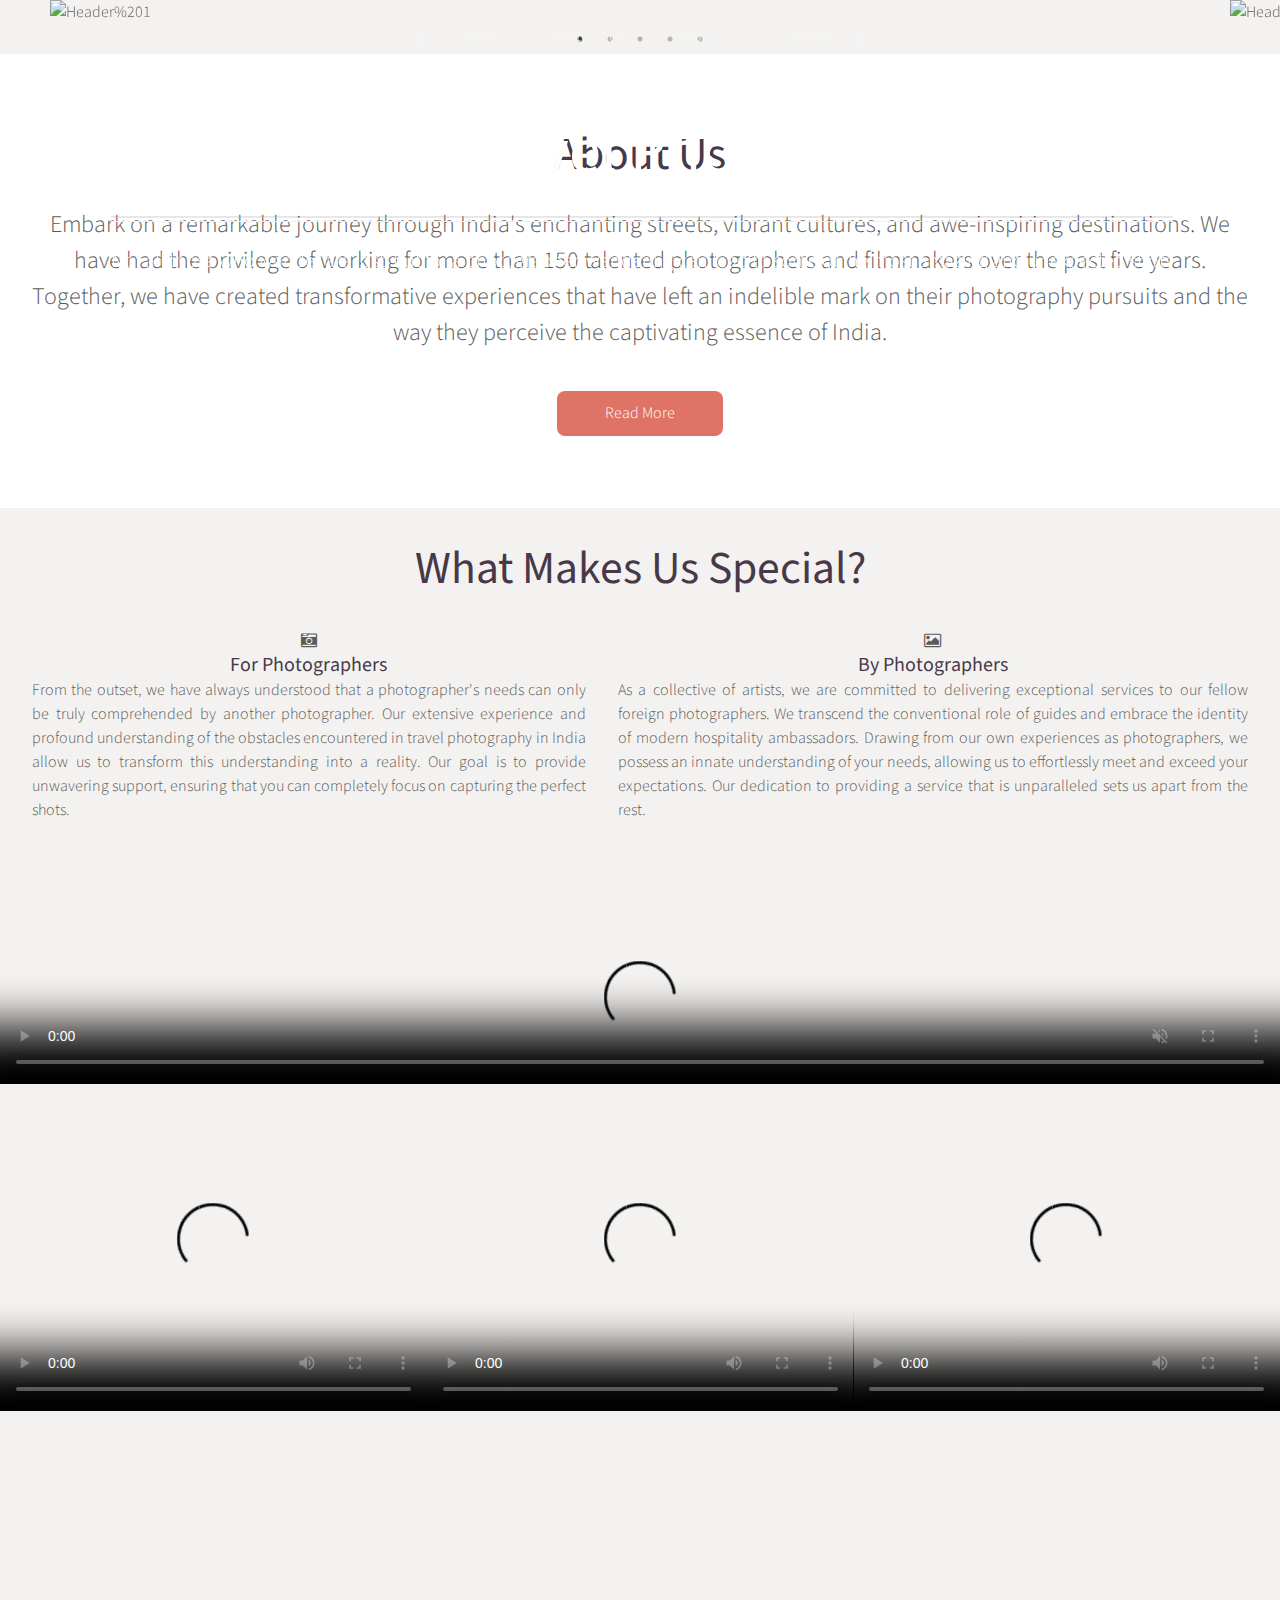
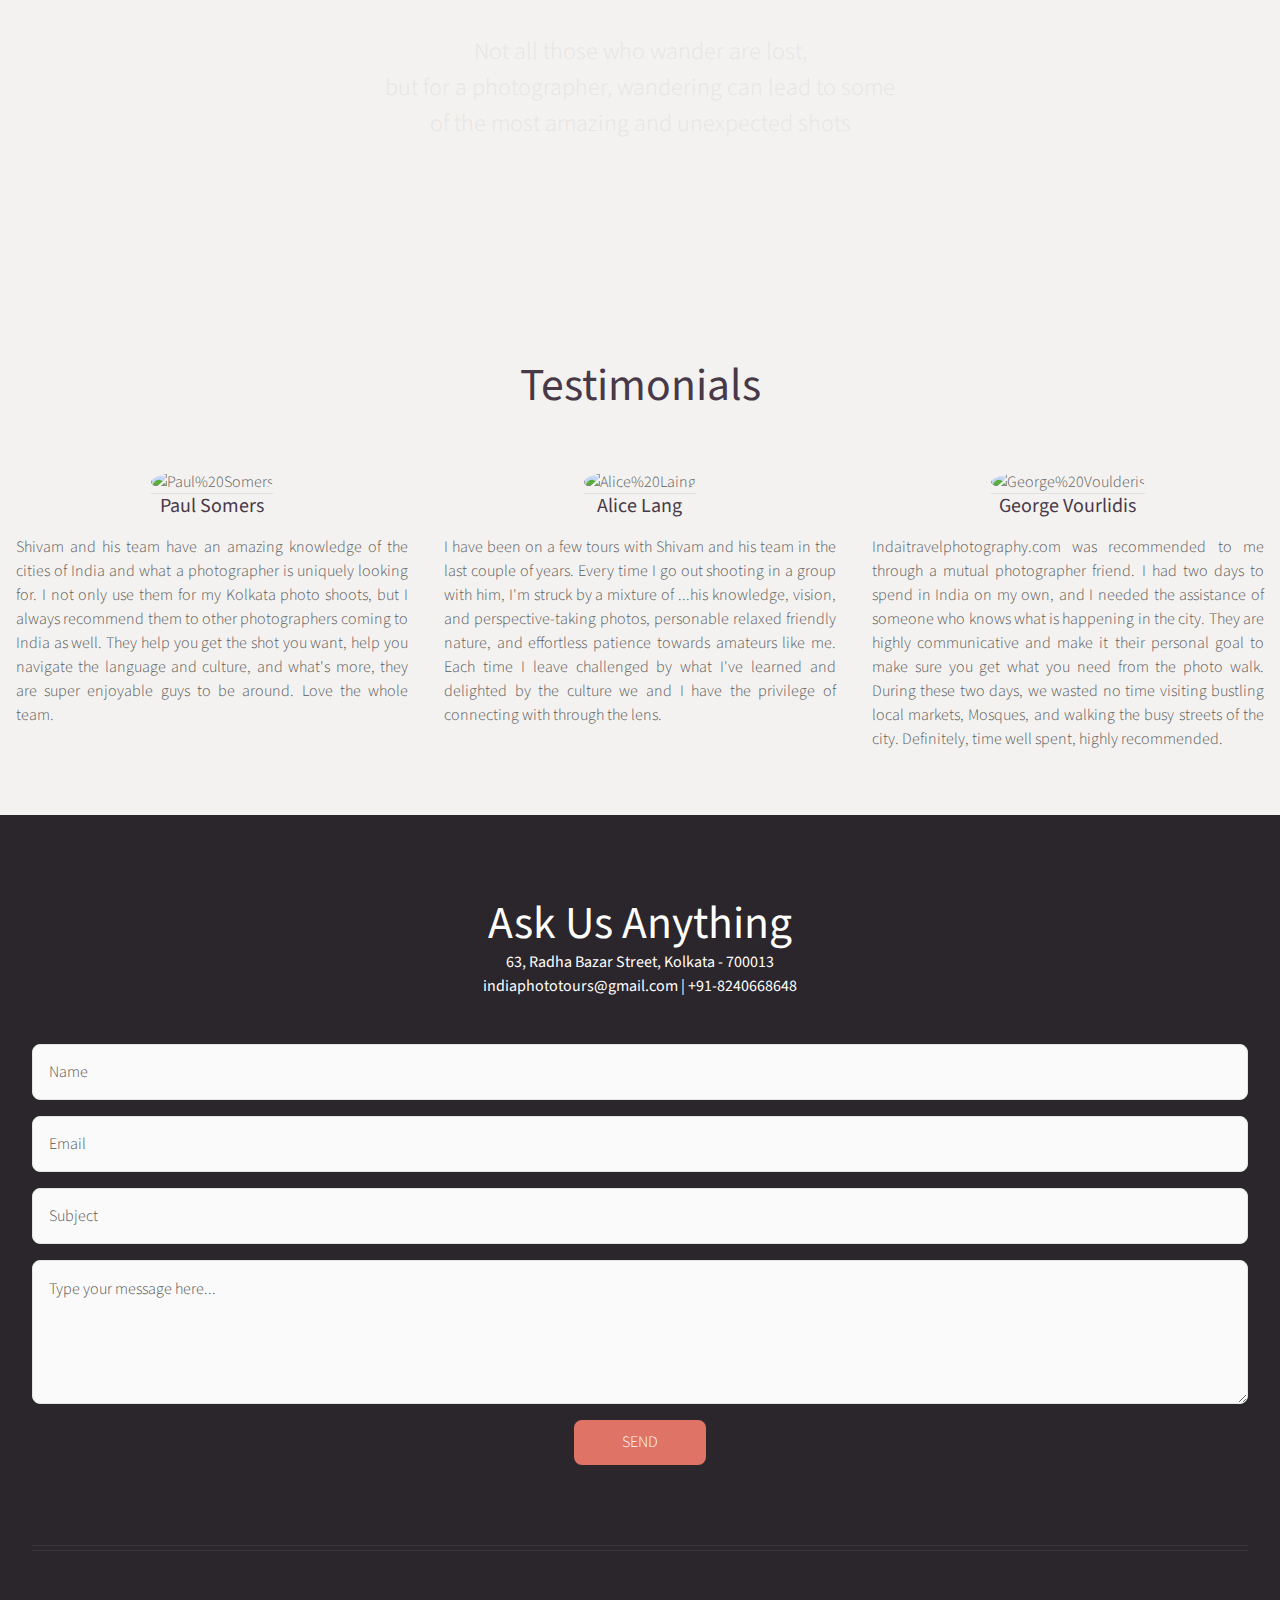
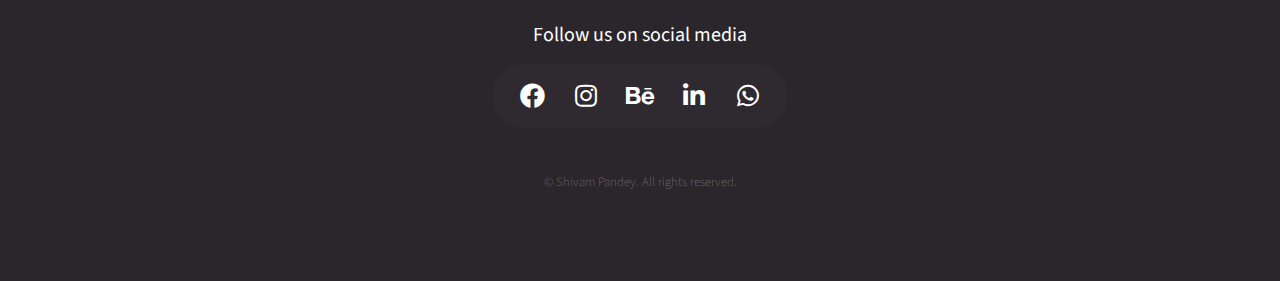
==== commit aba986cb: "added correct links" ====
--- a/index.html
+++ b/index.html
@@ -717,37 +717,42 @@
                 </header>
                 <ul class="icons">
                   <li>
-                    <a href="#" class="icon brands fa-twitter"
-                      ><span class="label">Twitter</span></a
-                    >
-                  </li>
-                  <li>
-                    <a href="#" class="icon brands fa-facebook-f"
+                    <a
+                      href="https://www.facebook.com/shivam.pandey.75286"
+                      class="icon brands fa-facebook-f"
+                      target="_blank"
                       ><span class="label">Facebook</span></a
                     >
                   </li>
                   <li>
-                    <a href="#" class="icon brands fa-instagram"
+                    <a
+                      href="https://www.instagram.com/shivam_photofarm/"
+                      class="icon brands fa-instagram"
+                      target="_blank"
                       ><span class="label">Instagram</span></a
                     >
                   </li>
                   <li>
-                    <a href="#" class="icon brands fa-pinterest"
-                      ><span class="label">Pinterest</span></a
+                    <a
+                      href="https://www.behance.net/shivpandey5"
+                      class="icon brands fa-behance"
+                      target="_blank"
+                      ><span class="label">Behance</span></a
                     >
                   </li>
                   <li>
-                    <a href="#" class="icon brands fa-dribbble"
-                      ><span class="label">Dribbble</span></a
-                    >
-                  </li>
-                  <li>
-                    <a href="#" class="icon brands fa-linkedin-in"
+                    <a
+                      href="https://www.linkedin.com/in/shivam-pandey-b6a42a215"
+                      class="icon brands fa-linkedin-in"
+                      target="_blank"
                       ><span class="label">Linkedin</span></a
                     >
                   </li>
                   <li>
-                    <a href="#" class="icon brands fa-whatsapp"
+                    <a
+                      href="https://wa.me/8240668648"
+                      class="icon brands fa-whatsapp"
+                      target="_blank"
                       ><span class="label">WhatsApp</span></a
                     >
                   </li>
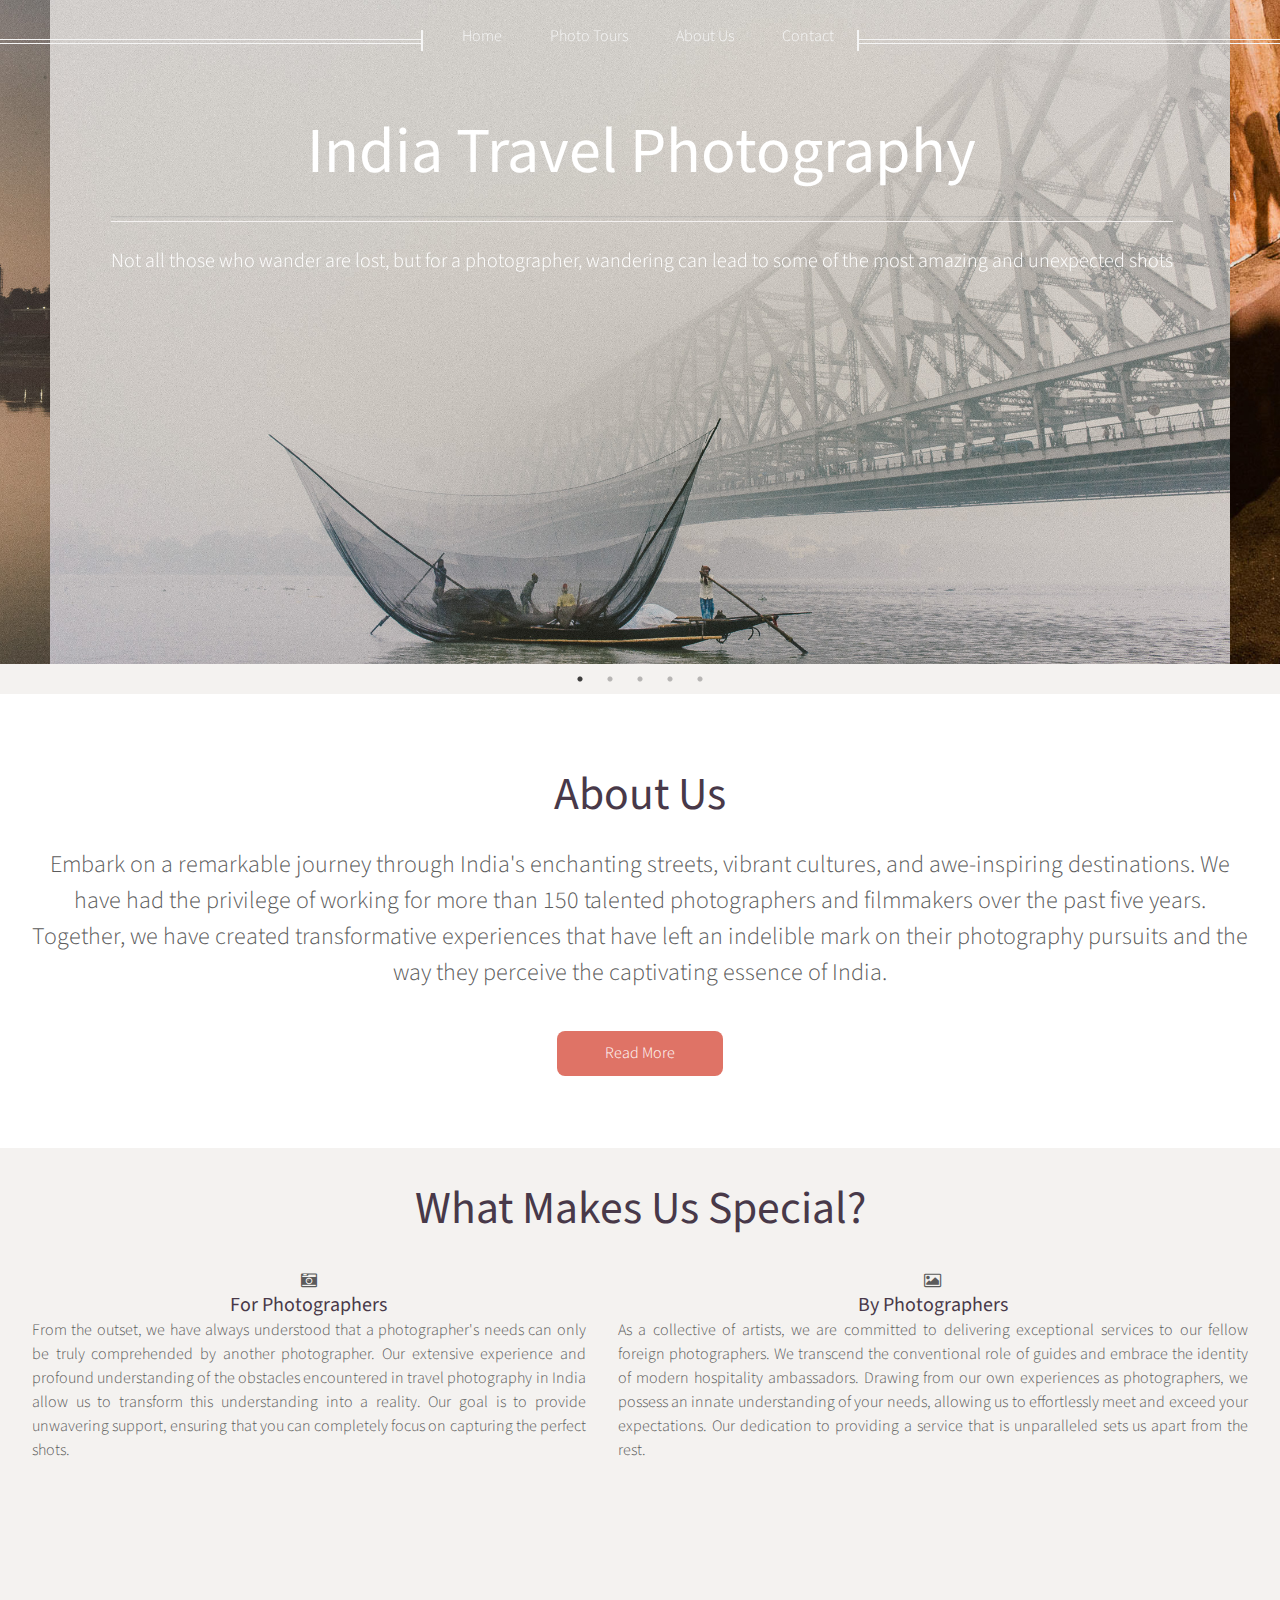
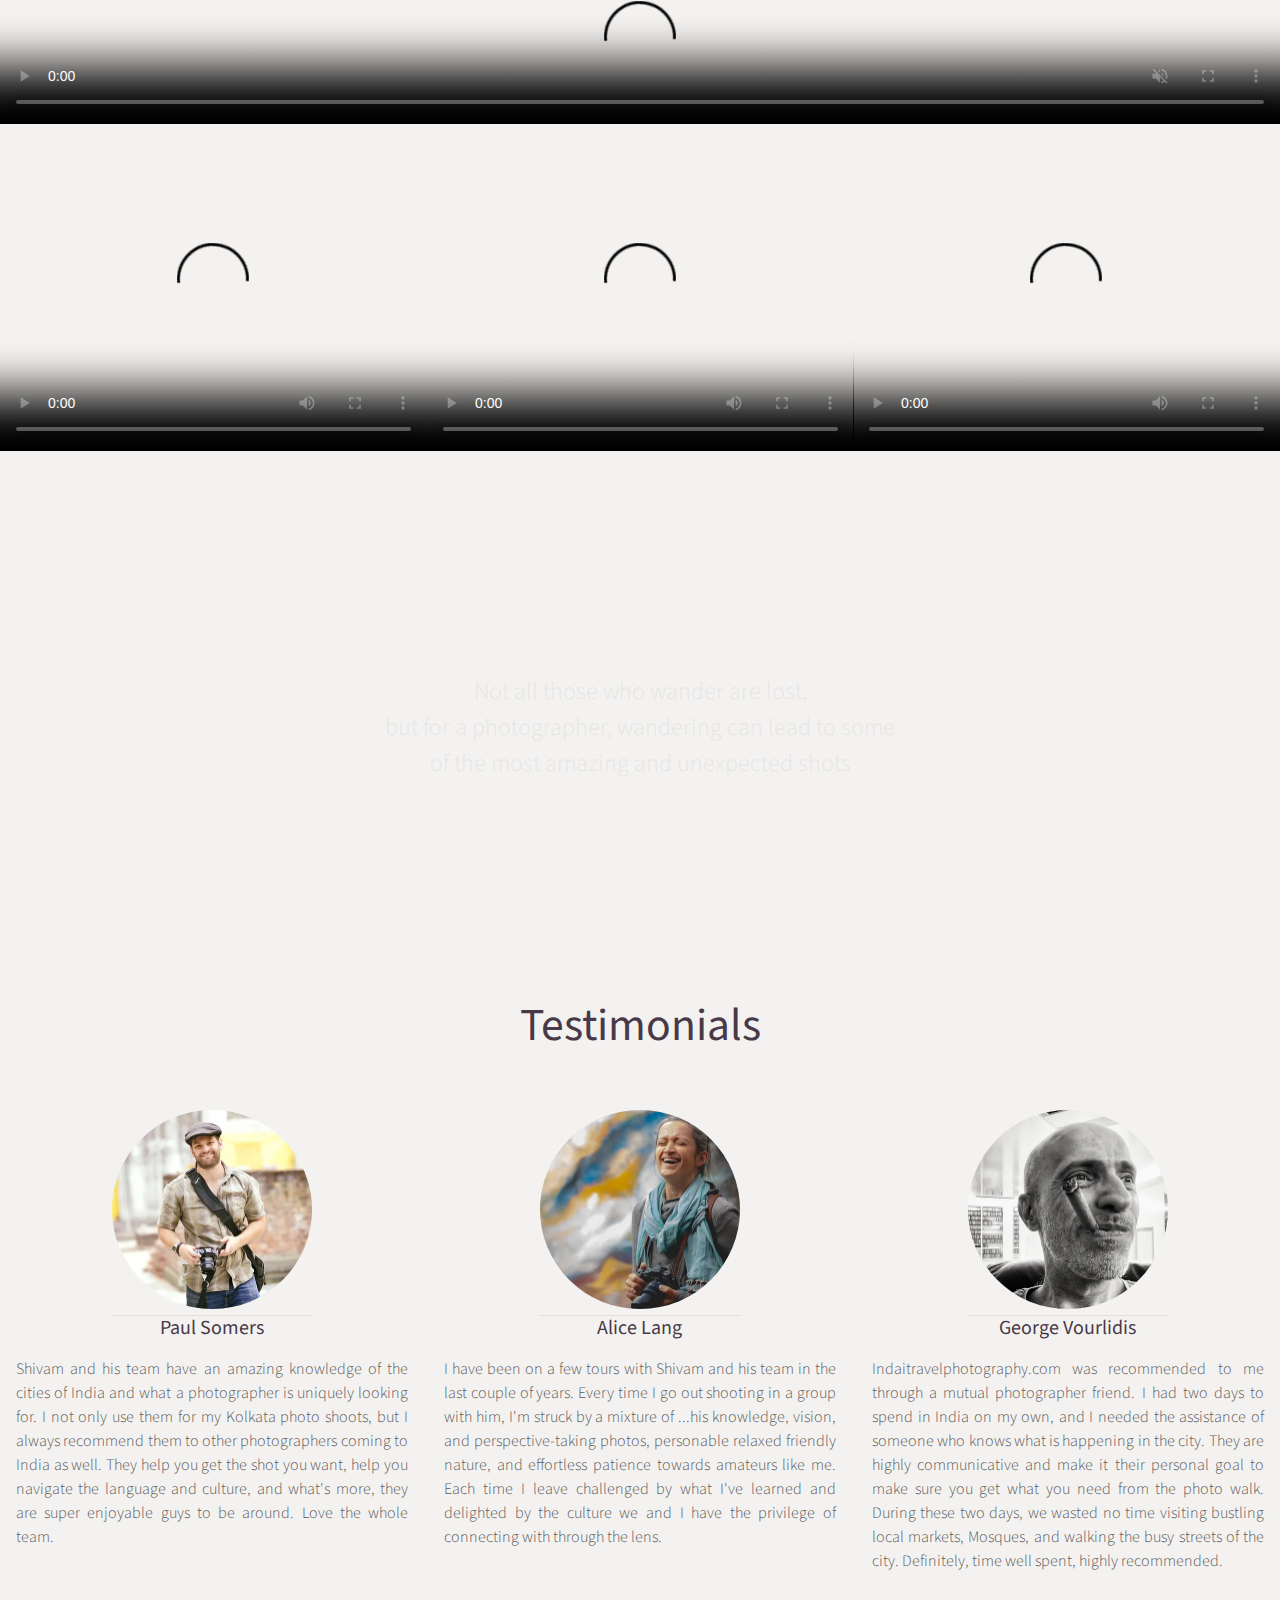
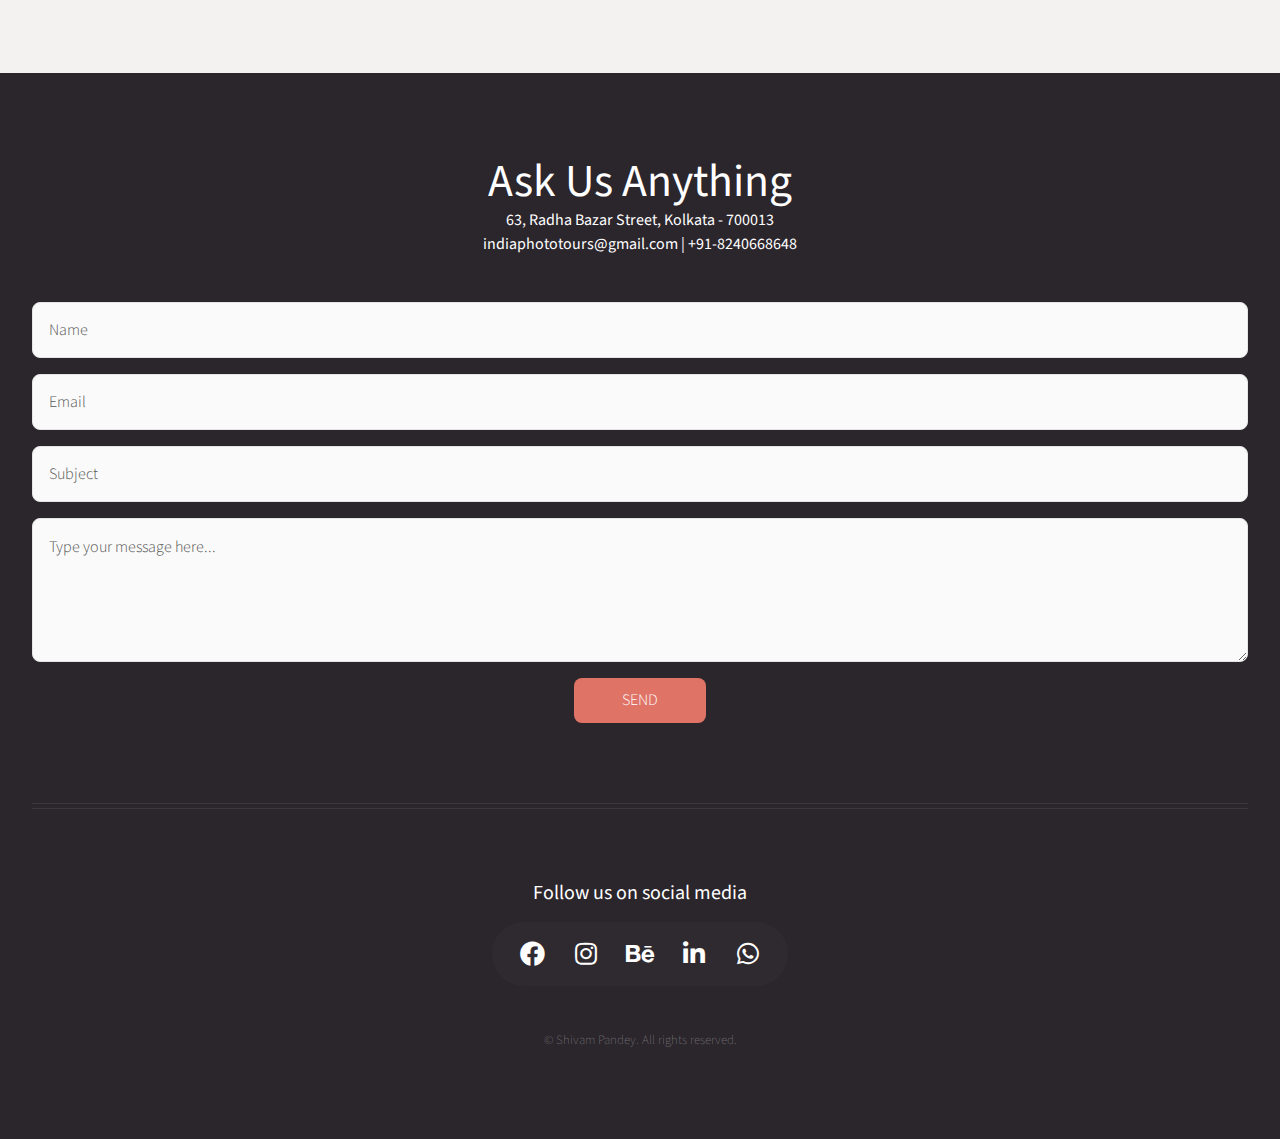
==== commit afbaaab9: "added meta description" ====
--- a/index.html
+++ b/index.html
@@ -3,6 +3,17 @@
   <head>
     <title>India Travel Photography</title>
     <meta charset="utf-8" />
+    <meta
+      name="description"
+      content="Embark on a remarkable journey through India's enchanting streets,
+    vibrant cultures, and awe-inspiring destinations. We have had the
+    privilege of working for more than 150 talented photographers and
+    filmmakers over the past five years. Together, we have created
+    transformative experiences that have left an indelible mark on their
+    photography pursuits and the way they perceive the captivating
+    essence of India."
+    />
+    <link rel="canonical" href="https://www.instagram.com/shivam_photofarm/" />
     <meta
       name="viewport"
       content="width=device-width, initial-scale=1, user-scalable=no"
@@ -109,15 +120,6 @@
                 <li>
                   <a href="tours/gajan/">Kolkata X Gajan Festival Photo Tour</a>
                 </li>
-                <!-- <li>
-                                <a href="#">And a submenu &hellip;</a>
-                                <ul>
-                                  <li><a href="#">Lorem ipsum dolor</a></li>
-                                  <li><a href="#">Phasellus consequat</a></li>
-                                  <li><a href="#">Magna phasellus</a></li>
-                                  <li><a href="#">Etiam dolore nisl</a></li>
-                                </ul>
-                          </li> -->
                 <li>
                   <a href="tours/india/">Lens on India: Photo tour</a>
                 </li>
